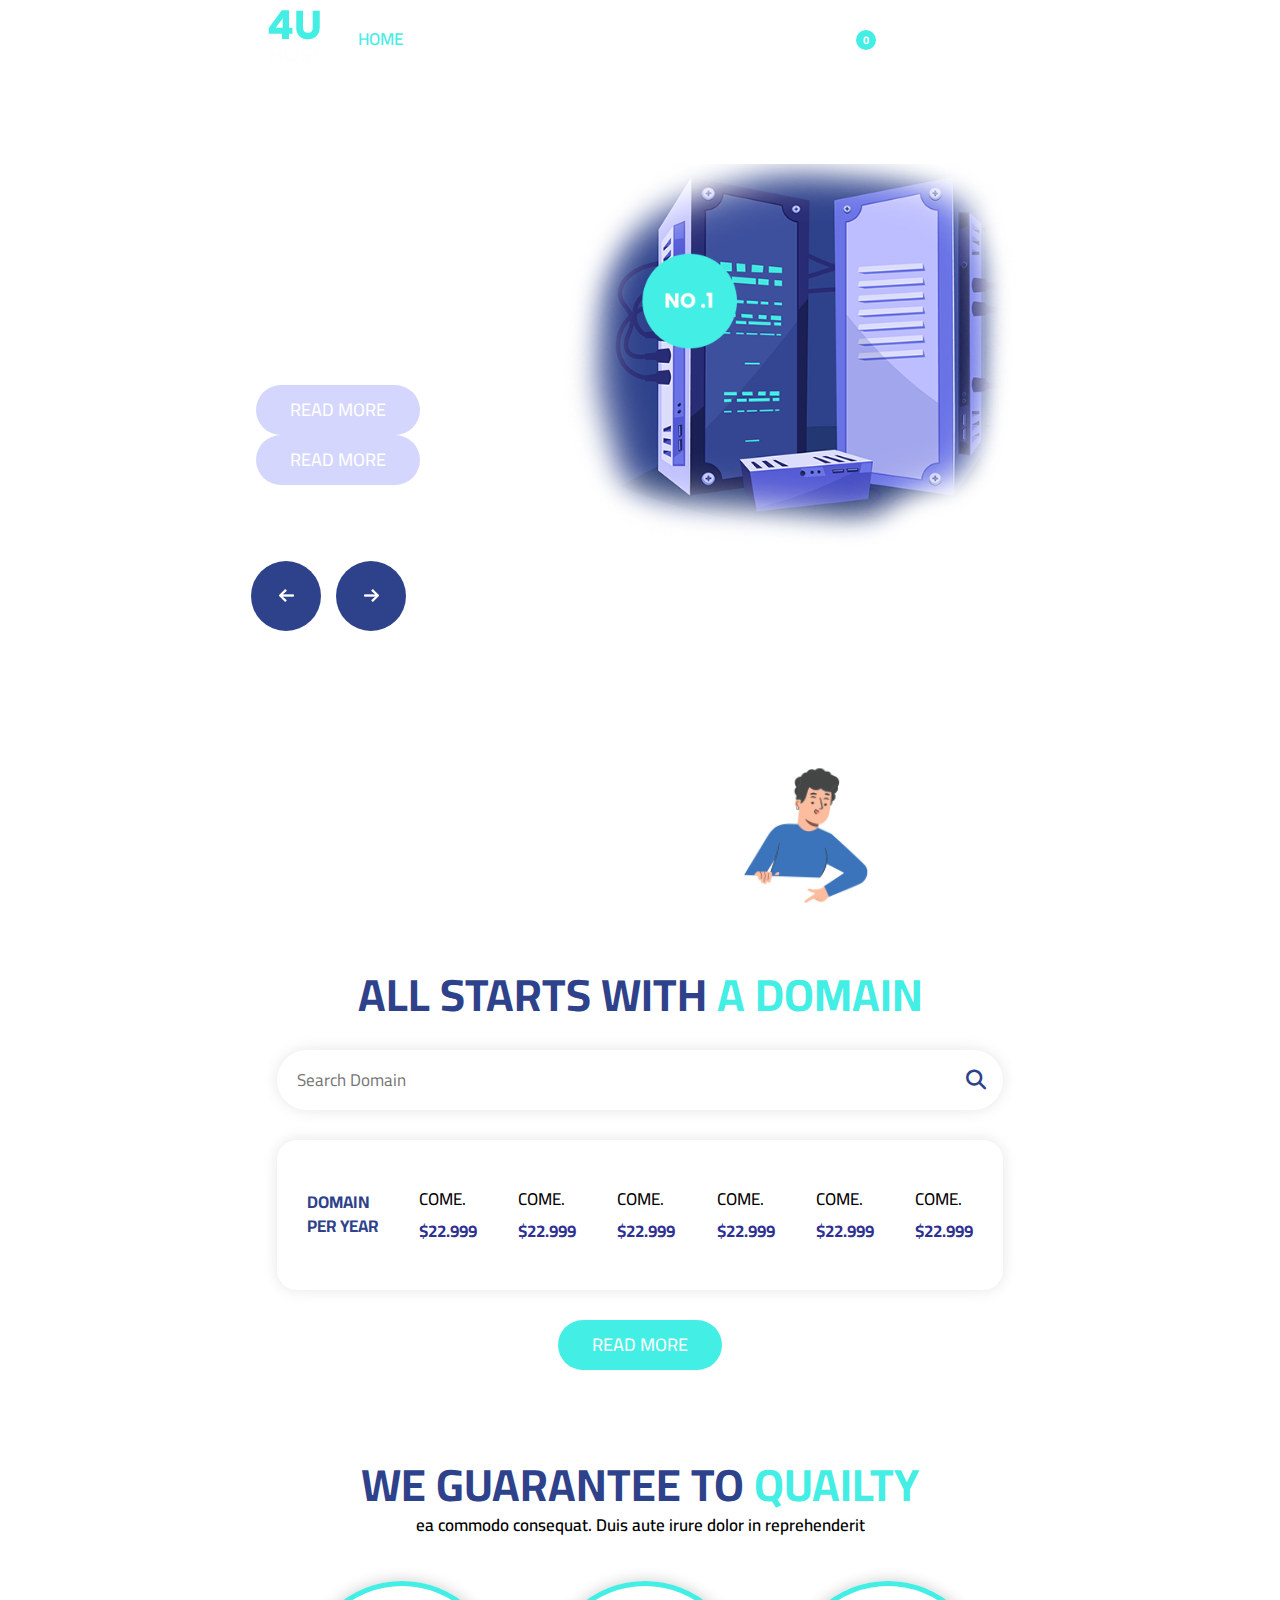
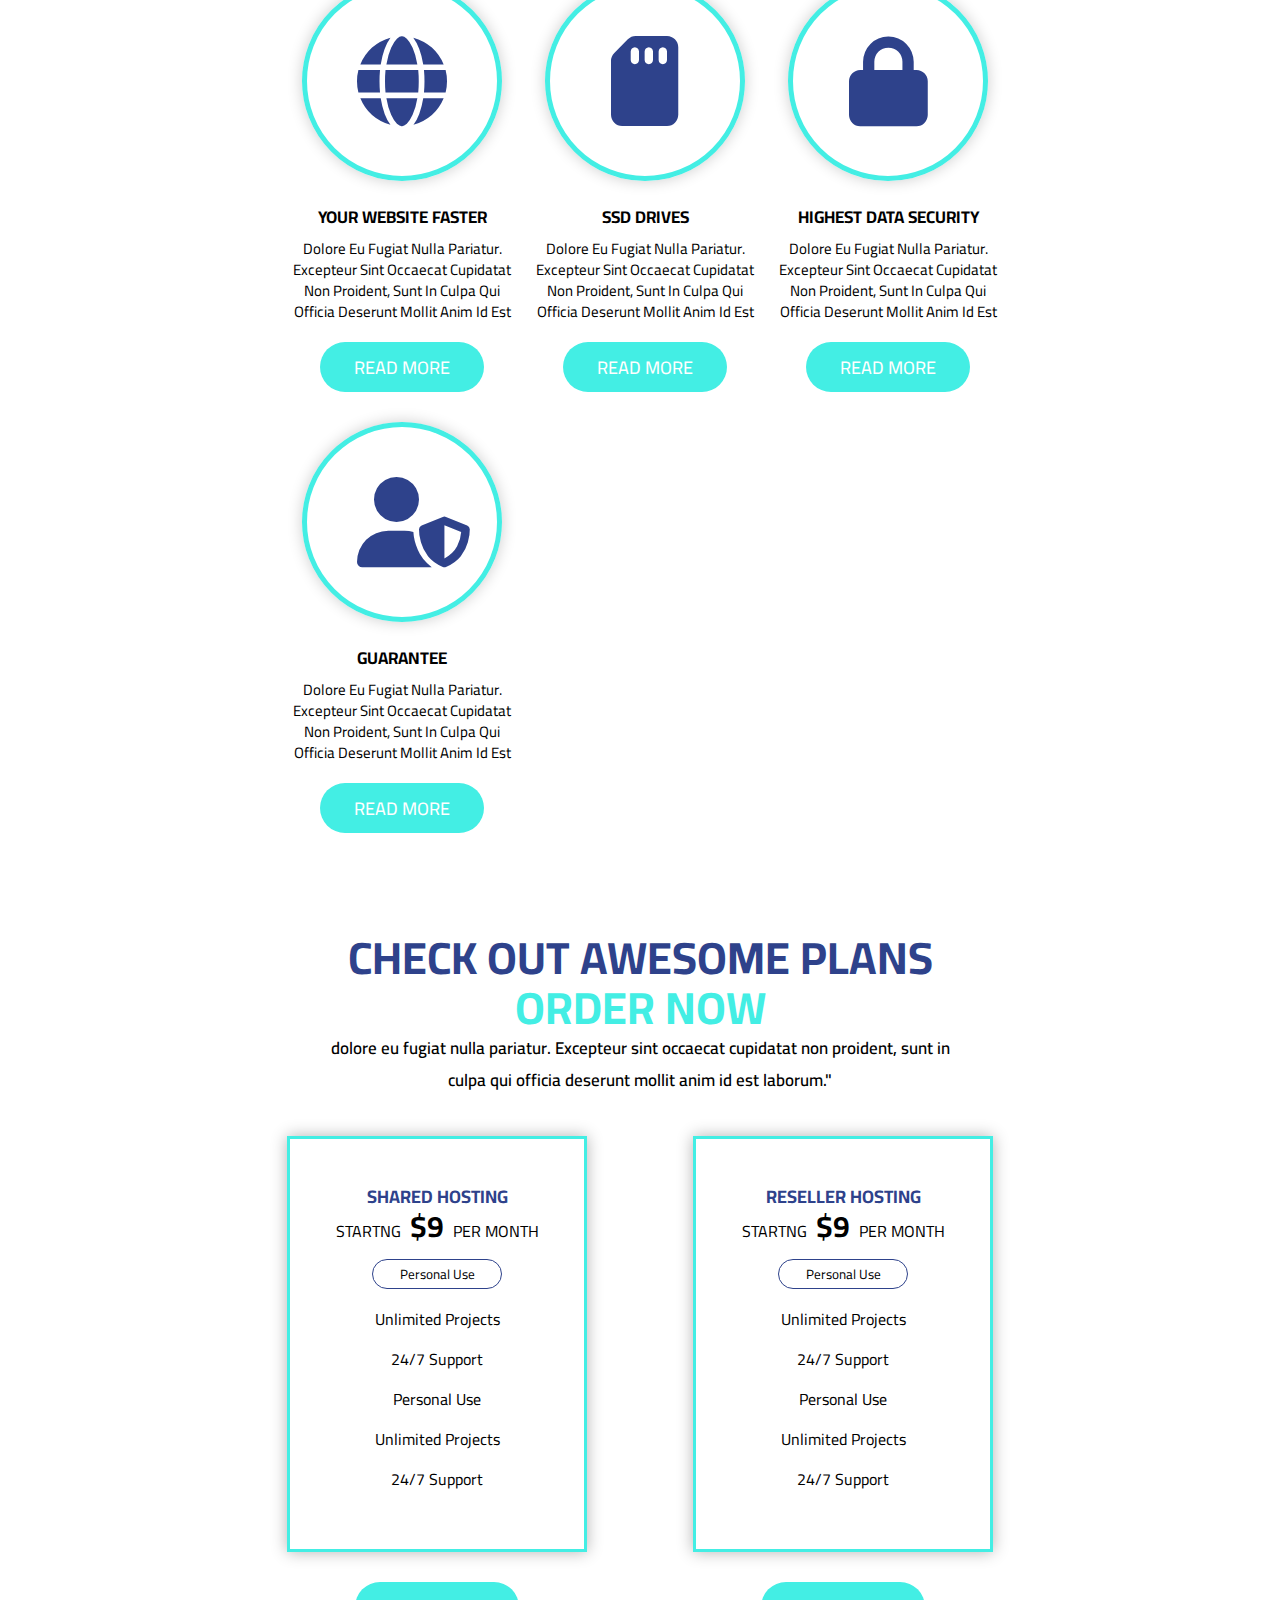
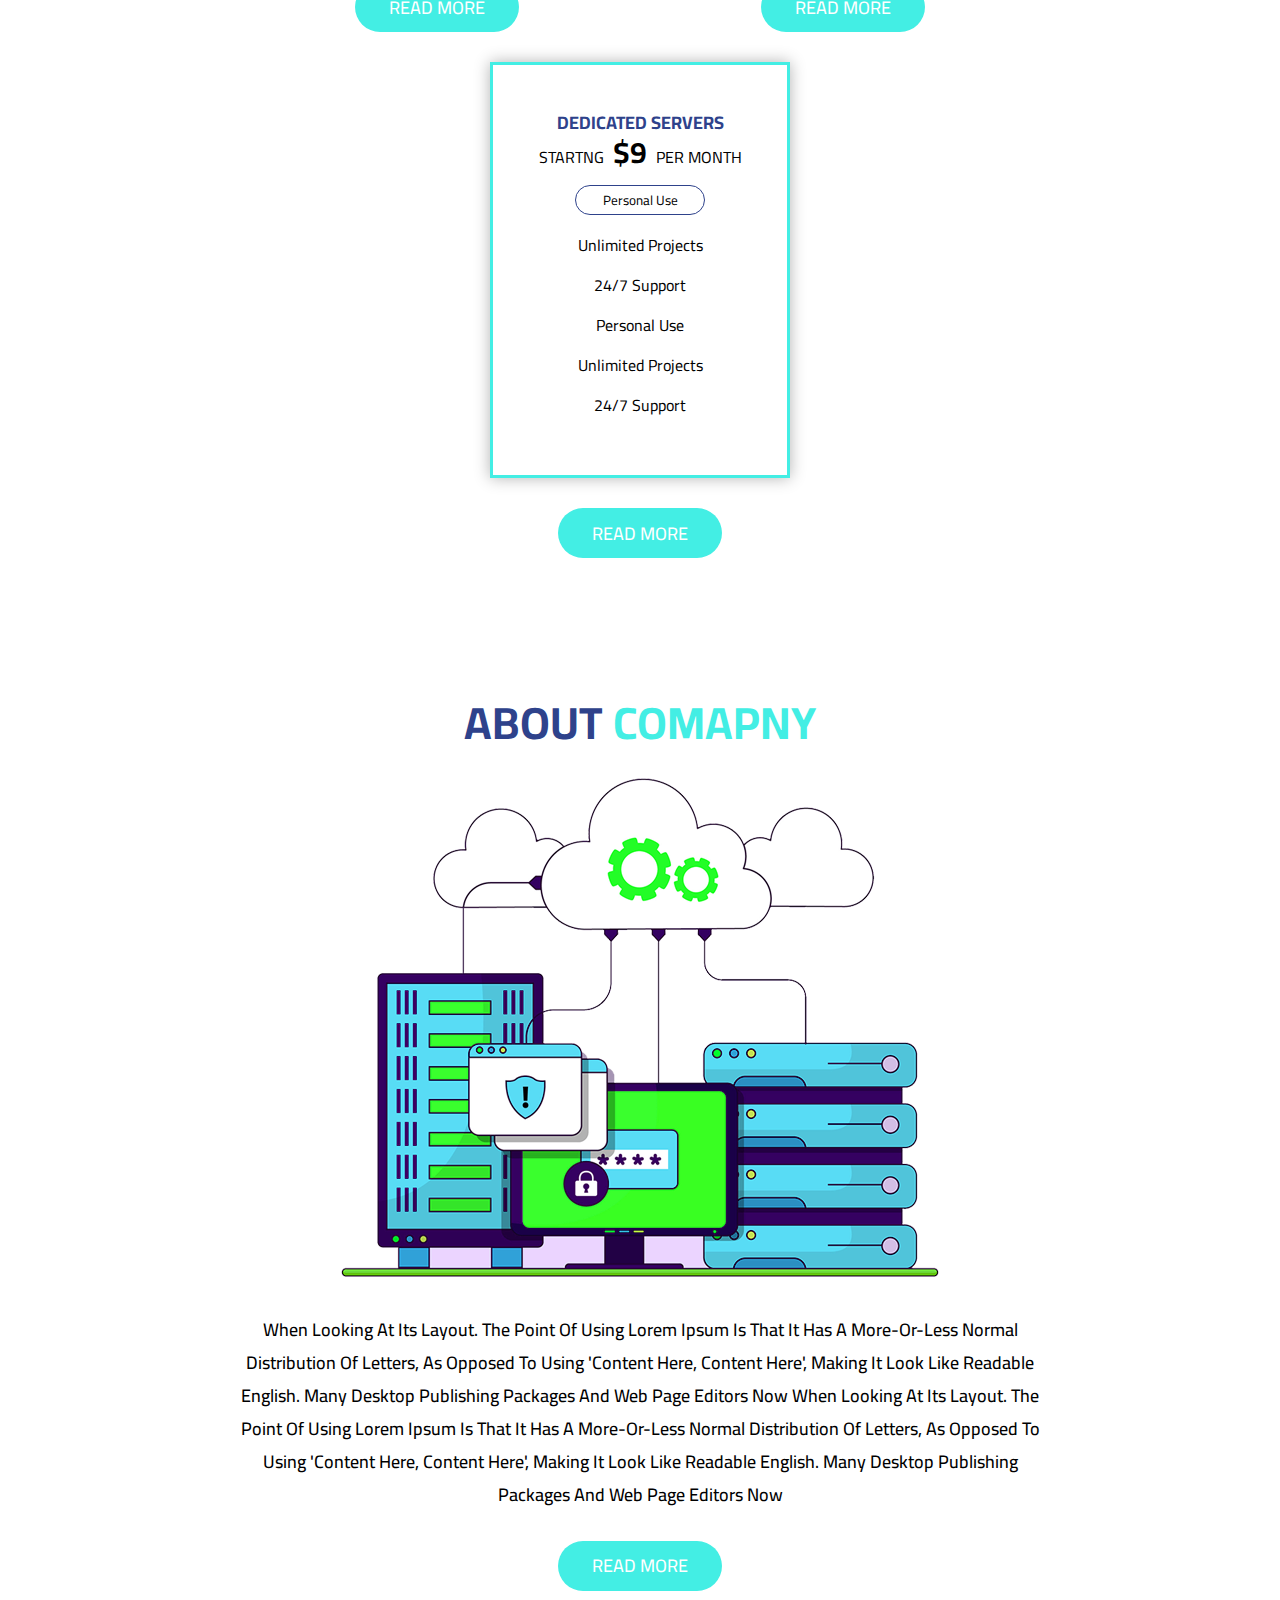
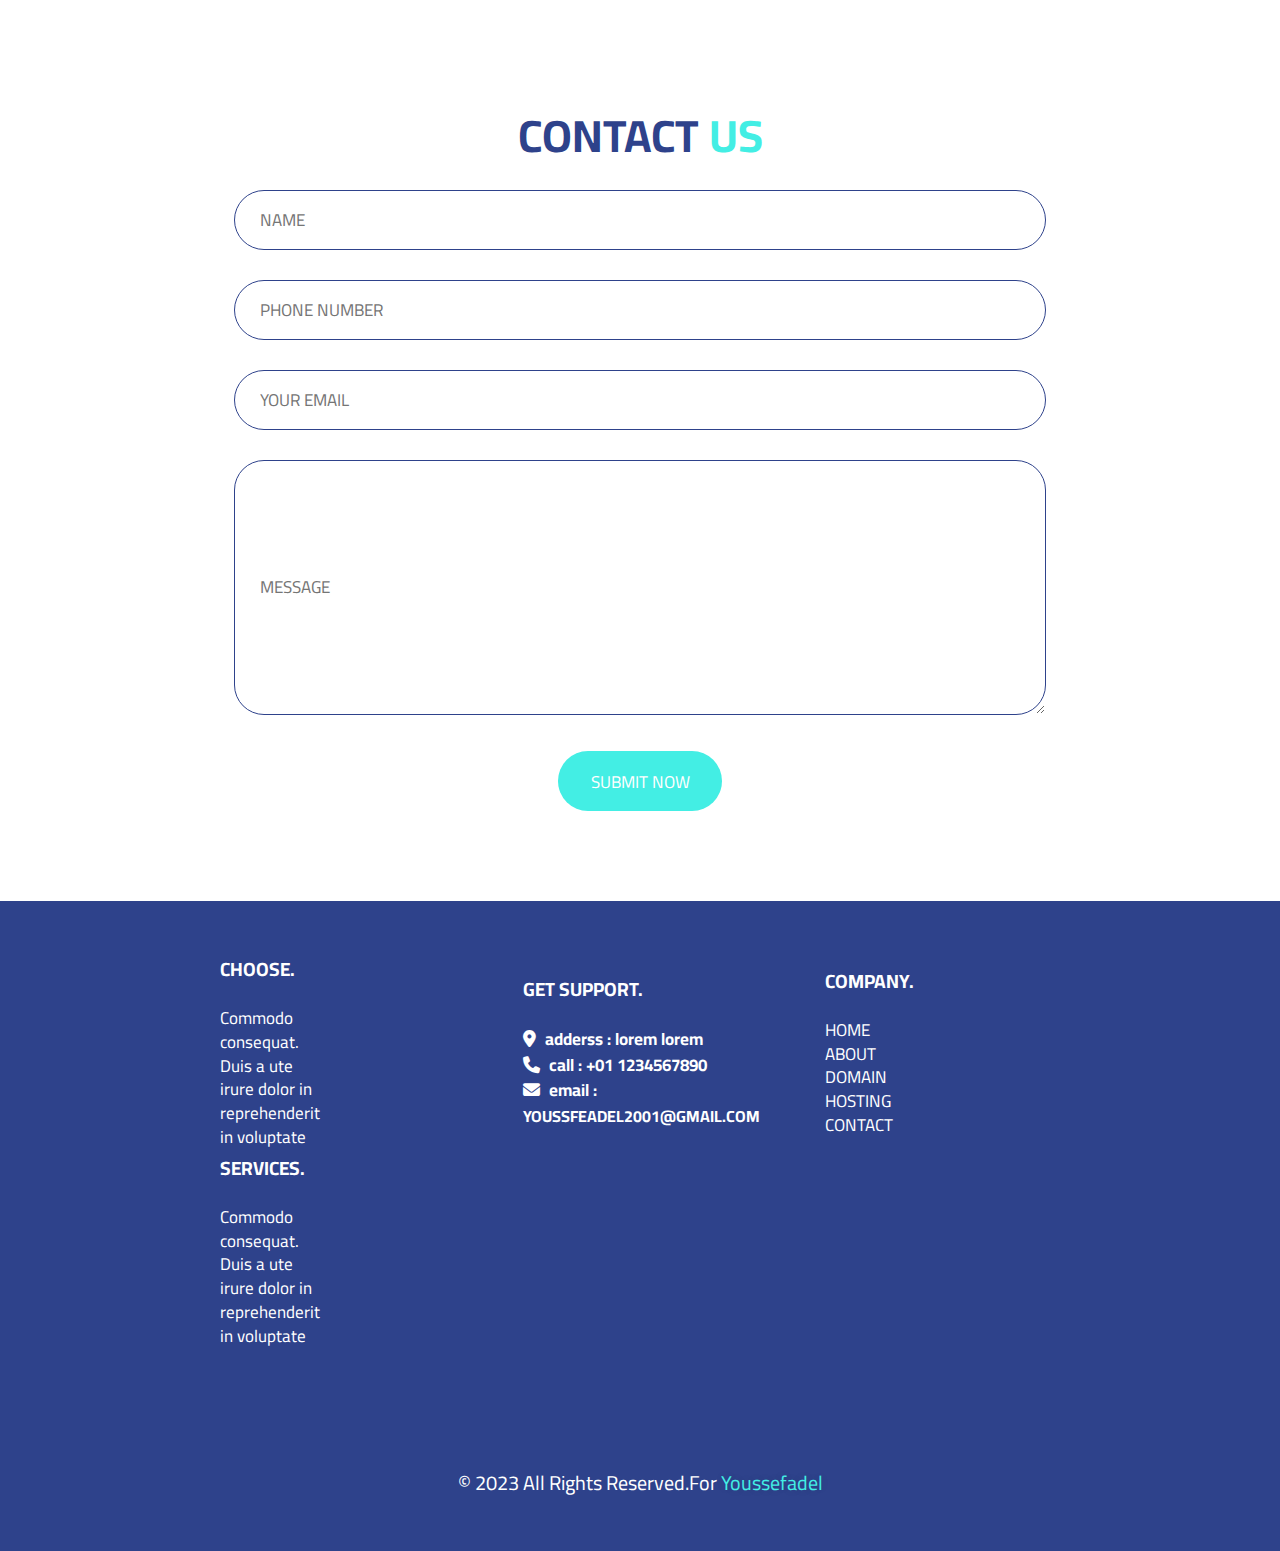
==== index.html @ a274bd3d "First Commit For This Website" ====
<!DOCTYPE html>
<html lang="en">
<head>
    <meta charset="UTF-8">
    <meta http-equiv="X-UA-Compatible" content="IE=edge">
    <!-- this is meta name for developer page -->
    <meta name="auther" content="Youssef Adel">
    <!-- this is meta for mobile setting -->
    <meta name="viewport" content="width=device-width, initial-scale=1.0">
    <!-- this meta for descraption name for Page -->
    <meta name="descraption" content="This Page For Ours "/>
    <!-- this name for Page -->
    <title>4uHost</title>
    <!-- this meta is extarnal file CSS -->
    <link rel="stylesheet" href="css/main.css">
    <!-- Extarnal File With Responsive Web -->
    <link rel="stylesheet" href="css/Responsive.css">
    <!-- font awosome laberary -->
    <link rel="stylesheet" href="css/all.css">
    <link rel="stylesheet" href="css/all.min.css">
    <!-- fonts google name font = Cario -->
    <link rel="preconnect" href="https://fonts.googleapis.com">
    <link rel="preconnect" href="https://fonts.gstatic.com" crossorigin>
    <link href="https://fonts.googleapis.com/css2?family=Cairo:wght@300;400;500;600;700;800&family=Lato:ital,wght@0,300;0,400;0,700;1,100;1,300;1,400&family=Yeon+Sung&display=swap" rel="stylesheet">
</head>
<body dir="ltr">
    <div class="contanierPage">
        <div class="baunnerWithHeaderAndHome">
            <!-- start header -->
            <header class="header">
                <div class="contanier">
                    <div class="logo">
                        <figure class="figure">
                            <img src="image/logo.png" alt="logo" class="logo">
                        </figure>
                    </div>
                    <nav class="navgation">
                        <ul>
                            <li><a href="#home">home</a></li>
                            <li><a href="#about">about</a></li>
                            <li><a href="#hosting">hosting</a></li>
                            <li><a href="#domain">domain</a></li>
                            <li><a href="#contact-us">contact us</a></li>
                        </ul>
                    </nav>
                    <div class="sgininAndIcon">
                        <div class="shopping">
                            <i class="fa-solid fa-bag-shopping "></i>
                        </div>
                        <a href="#">sgin in</a>
                        <i class="fa-solid fa-bars bar"></i>
                    </div>
                </div>
            </header>
            <!-- ends header -->
            <!-- section home start -->
            <section class="home" id="home">
                <div class="contanier">
                    <div class="title">
                        <div class="heading">
                            <h1>powerful hosting your dream website</h1>
                        </div>
                        <div class="btns">
                            <button class="read-more">Read More</button>
                            <button class="read-more">Read More</button>
                        </div>
                    </div>
                    <div class="image">
                        <figure class="figure">
                            <img src="image/dream_img.png" alt="img">
                        </figure>
                    </div>
                </div>
            </section>
            <!-- section home ends -->
        </div>
        <!-- main start -->
        <main class="main">
            <!-- section doman start -->
            <section class="domain" id="domain">
                <div class="contanier">
                    <div class="heading">
                        <h2 class="spatial-heading">
                            all starts with <span>a domain</span>
                        </h2>
                    </div>
                    <div class="inp-search">
                        <form>
                            <input type="search" name="search" placeholder="search domain">
                            <i class="fa-solid fa-magnifying-glass data-text "></i>
                        </form>
                    </div>
                    <div class="choose-domain">
                        <div class="heading">
                            <h3>domain <br> per year</h3>
                        </div>
                        <div class="one-domain" >come. <br> <span>$22.999</span></div>
                        <div class="two-domain" >come. <br> <span>$22.999</span></div>
                        <div class="there-domain">come. <br> <span>$22.999</span></div>
                        <div class="foure-domain" >come. <br> <span>$22.999</span></div>
                        <div class="five-domain" >come. <br> <span>$22.999</span></div>
                        <div class="six-domain" >come. <br> <span>$22.999</span></div>
                    </div>
                    <div class="btns">
                        <div class="btn">
                            <button class="read-more">Read More</button>
                        </div>
                    </div>
                </div>
            </section>
            <!-- section doman ends -->
            <!-- section quality start -->
            <section class="quality" id="quality">
                <div class="contanier">
                    <div class="heading">
                        <h2 class="spatial-heading">we guarantee to <span>quailty</span></h2>
                        <div class="para">
                            <p >ea commodo consequat. Duis aute irure dolor in reprehenderit</p>
                        </div>
                    </div>
                    <div class="cards">
                        <div class="card">
                            <div class="icon">
                                <i class="fa-solid fa-globe"></i>
                            </div>
                            <div class="heading">
                                <h4>your website faster</h4>
                            </div>
                            <div class="paragraph">
                                <p>dolore eu fugiat nulla pariatur. Excepteur sint occaecat cupidatat non proident, sunt in culpa qui officia deserunt
                                    mollit anim id est</p>
                            </div>
                                <div class="btn">
                                    <button class="read-more">Read More</button>
                                </div>
                        </div>
                        <div class="card">
                            <div class="icon">
                                <i class="fa-solid fa-sd-card"></i>
                            </div>
                            <div class="heading">
                                <h4>ssd drives</h4>
                            </div>
                            <div class="paragraph">
                                <p>dolore eu fugiat nulla pariatur. Excepteur sint occaecat cupidatat non proident, sunt in culpa qui officia deserunt
                                mollit anim id est</p>
                            </div>
                                <div class="btn">
                                    <button class="read-more">Read More</button>
                                </div>
                        </div>
                        <div class="card">
                            <div class="icon">
                                <i class="fa-solid fa-lock"></i>
                            </div>
                            <div class="heading">
                                <h4>highest data security</h4>
                            </div>
                            <div class="paragraph">
                                <p>dolore eu fugiat nulla pariatur. Excepteur sint occaecat cupidatat non proident, sunt in culpa qui officia deserunt
                                    mollit anim id est</p>
                            </div>
                                <div class="btn">
                                    <button class="read-more">Read More</button>
                                </div>
                        </div>
                        <div class="card">
                            <div class="icon">
                                <i class="fa-solid fa-user-shield"></i>
                            </div>
                            <div class="heading">
                                <h4>guarantee</h4>
                            </div>
                            <div class="paragraph">
                                <p>dolore eu fugiat nulla pariatur. Excepteur sint occaecat cupidatat non proident, sunt in culpa qui officia deserunt
                                    mollit anim id est</p>
                            </div>
                                <div class="btn">
                                    <button class="read-more">Read More</button>
                                </div>
                        </div>
                    </div>
                </div>
            </section>
            <!-- section quality ends -->
            <!-- hosting section start -->
            <section class="hosting" id="hosting">
                <div class="contanier">
                    <div class="heading">
                        <h2 class="spatial-heading">check out awesome plans <span>order now</span></h2>
                        <div class="para">
                            <p>dolore eu fugiat nulla pariatur. Excepteur sint occaecat cupidatat non proident, sunt in culpa qui officia deserunt
                            mollit anim id est laborum."</p>
                        </div>
                    </div>
                    <div class="boxes">
                        <div class="box">
                            <div class="title">
                                <div class="heading"><h3>shared hosting</h3> <br>
                                <h4>startng <span>$9</span> per month</h4></div>
                            <div class="btn-in-box">
                                <button class="personal-use">personal use</button>
                            </div>
                            <div class="para">
                                <p>
                                    Unlimited projects <br>
                                    24/7 support <br>
                                    Personal use <br>
                                    Unlimited projects <br>
                                    24/7 support
                                </p>
                            </div>
                            </div>
                            <div class="btn">
                                <button class="read-more">Read More</button>
                            </div>
                        </div>
                        <div class="box">
                            <div class="title">
                                <div class="heading">
                                    <h3>reseller hosting</h3> <br>
                                    <h4>startng <span>$9</span> per month</h4>
                                </div>
                            <div class="btn-in-box">
                                <button class="personal-use">personal use</button>
                            </div>
                            <div class="para">
                                <p>
                                    Unlimited projects <br>
                                    24/7 support <br>
                                    Personal use <br>
                                    Unlimited projects <br>
                                    24/7 support
                                </p>
                            </div>
                        </div>
                            <div class="btn">
                                <button class="read-more">Read More</button>
                            </div>
                        </div>
                        <div class="box">
                            <div class="title">
                                <div class="heading">
                                    <h3>dedicated servers</h3> <br>
                                    <h4>startng <span>$9</span> per month</h4>
                                </div>
                            <div class="btn-in-box">
                                <button class="personal-use">personal use</button>
                            </div>
                            <div class="para">
                                <p>
                                    Unlimited projects <br>
                                    24/7 support <br>
                                    Personal use <br>
                                    Unlimited projects <br>
                                    24/7 support
                                </p>
                            </div>
                        </div>
                            <div class="btn">
                                <button class="read-more">Read More</button>
                            </div>
                        </div>
                    </div>
                    </div>
            </section>
            <!-- hosting section ends -->
            <!-- section about start -->
            <section class="about" id="about">
                <div class="contanier">
                    <div class="heading">
                        <h2 class="spatial-heading">about <span>comapny</span></h2>
                    </div>
                    <figure class="figure">
                        <div class="img">
                            <img src="image/about.png" alt="about-img"">
                        </div>
                    </figure>
                    <div class="para">
                        <p>
                            when looking at its layout. The point of using Lorem Ipsum is that it has a more-or-less normal distribution of letters,
                            as opposed to using 'Content here, content here', making it look like readable English. Many desktop publishing packages
                            and web page editors now when looking at its layout. The point of using Lorem Ipsum is that it has a more-or-less normal
                            distribution of letters, as opposed to using 'Content here, content here', making it look like readable English. Many
                            desktop publishing packages and web page editors now
                        </p>
                    </div>
                    <div class="btn">
                        <button class="read-more">read more</button>
                    </div>
                </div>
            </section>
            <!-- section about ends -->
            <!-- section contact us start -->
            <section class="contact-us" id="contact-us">
                <div class="contanier">
                    <div class="heading">
                        <h2 class="spatial-heading" data-aos="fade-down">contact <span>us</span></h2>
                    </div>
                    <form>
                        <div class="user">
                            <input type="text" name="user" placeholder="name">
                        </div>
                        <div class="phone-number">
                            <input type="number" name="number" placeholder="phone number">
                        </div>
                        <div class="email">
                            <input type="email" name="email" placeholder="your email">
                        </div>
                        <div class="message">
                            <textarea name="message" placeholder="message"></textarea>
                        </div>
                        <div class="sub">
                            <input type="submit" value="submit now" class="read-more">
                        </div>
                    </form>
                </div>
            </section>
            <!-- section contact us ends -->
        </main>
        <!-- main ends -->
        <!-- footer start -->
        <footer class="footer">
            <div class="contanier">
                <div class="boxes">
                    <div class="box">
                        <div class="headingAndP">
                            <h4>choose.</h4>
                            <p>Commodo consequat. Duis a ute irure dolor in reprehenderit in voluptate</p>
                        </div>
                    </div>
                    <div class="box">
                        <div class="headingAndP">
                            <h4>get support.</h4>
                            <div class="icon">
                                <h5><i class="fa-solid fa-location-dot"></i> adderss : lorem lorem</h5>
                                <h5><i class="fa-solid fa-phone"></i> call : +01 1234567890</h5>
                                <h5><i class="fa-solid fa-envelope"></i> email : <a href="mailto:youssfeadel2001@gmail.com">youssfeadel2001@gmail.com</a></h5>
                            </div>
                        </div>
                    </div>
                    <div class="box">
                        <div class="headingAndP">
                            <h4>company.</h4>
                            <ul>
                                <li><a href="#home">home</a></li>
                                <li><a href="#about">about</a></li>
                                <li><a href="#domain">domain</a></li>
                                <li><a href="#hosting">hosting</a></li>
                                <li><a href="#contact-us">contact</a></li>
                            </ul>
                        </div>
                    </div>
                    <div class="box">
                        <div class="headingAndP">
                            <h4>services.</h4>
                            <p>Commodo consequat. Duis a ute irure dolor in reprehenderit in voluptate</p>
                        </div>
                    </div>
                </div>
                <div class="copyright">
                    <p>© 2023 All Rights Reserved.For <span><a href="https://www.facebook.com/profile.php?id=100010387999872">youssefadel</a></span></p>
                </div>
            </div>
        </footer>
        <!-- footer ends -->
    </div>
</body>
</html>
---- css/main.css ----
* {
    padding: 0;
    margin: 0;
    box-sizing: border-box;
    font-family: Arial, Helvetica, sans-serif;
    font-family: 'Cairo', sans-serif;
}

:root {
    --king-crl:#2e3192;
    --king-two-crl:#43eee4;
    --para-crl:#4c4b4b;
    --bg-crl-footer:#2e428b;
    --button-bg-crl:#d5d6fd;
    --button-crl:#fff;
    --margin-auto:0 auto;
}

::-webkit-scrollbar {
    width: 18px;
}

::-webkit-scrollbar-track {
    background-color: var(--button-bg-crl);
}

::-webkit-scrollbar-thumb {
    background-color: var(--bg-crl-footer);
    border-radius: 10px;
}

html {
    scroll-behavior: smooth;
    font-size: 10px;
}

body {
    width: 100%;
    height: 100%;
    overflow-X: hidden;
}

.baunnerWithHeaderAndHome {
    background-image: url(./image/banner2.png);
    height: 100vh;
    background-repeat: no-repeat;
    background-position: center;
    background-size: cover;
}
/* start header */
.header {
    width: 100%;
    height: 100px;
    background-color: transparent;
    padding: 10px 20px;
}
.header .contanier {
    display: flex;
    align-items: center;
    justify-content: space-between;
    width: 60%;
    margin: var(--margin-auto);
}
.header .contanier .navgation ul {
    display: flex;
    justify-content: space-evenly;
    width: 500px;
    height: 100%;
    list-style: none;
}
.header .contanier .navgation ul li {
    text-transform: uppercase;
    font-size: 1.7rem;
    font-weight: 600;
}
.header .contanier .navgation ul li:nth-child(1) a{
    color: var(--king-two-crl);
}
.header .contanier .navgation ul li:nth-child(1) a:hover {
    color: var(--button-crl);
}
.header .contanier .navgation ul li a {
    color: var(--button-crl);
    text-decoration: none;
    transition: 0.3s;
    position: relative;
    z-index: 2;
}
.header .contanier .navgation ul li a::before {
    content: '';
    position: absolute;
    left: -10px;
    top: 0;
    width: 0%;
    height: 90%;
    background-color: var(--king-two-crl);
    transition: 1s;
}
.header .contanier .navgation ul li a:hover::before {
    content: '';
    width: calc(100% + 10px);
    padding: 2px 5px;
    z-index: -1;
    height: 90%;
}
.header .contanier .sgininAndIcon {
    display: flex;
    justify-content: space-evenly;
    width: 180px;
    align-items: center;
    height: inherit;
}
.header .contanier .sgininAndIcon a {
    color: var(--button-crl);
    text-decoration: none;
    transition: 0.3s;
    font-size: 1.7rem;
    text-transform: uppercase;
}
.header .contanier .sgininAndIcon i {
    font-size: 2.5rem;
    color: var(--button-crl);
}
.header .contanier .sgininAndIcon .bar {
    display: none;
}
.header .contanier .sgininAndIcon .shopping i {
    cursor: pointer;
}
.header .contanier .sgininAndIcon .shopping {
    position: relative;
}
.header .contanier .sgininAndIcon .shopping::before {
    content:'0';
    position: absolute;
    top: 5px;
    left: -10px;
    text-align: center;
    font-weight: bold;
    font-size: 11px;
    width: 20px;
    height: 20px;
    cursor: pointer;
    border-radius: 50%;
    background-color: var(--king-two-crl);
    color: var(--button-crl);
}
/* ends header */

section {
    width:100%;
    height: auto;
}

/* start section home */
.home {
    width: 100%;
    height: 88%;
    padding-top:5%;
    background: transparent;
    position: relative;
}
.home::before {
    content: '';
    position: absolute;
    right: 32%;
    transform: rotate(2deg);
    bottom: -26px;
    width: 125px;
    height: 150px;
    background-image: url(../image/person-blue-shirt.png);
    background-repeat: no-repeat;
}
.home .contanier {
    width: 60%;
    margin: var(--margin-auto);
    display: flex;
    align-items: center;
    justify-content: space-between;
    height:auto;
    position: relative;
}
.home .contanier::before {
    content: '';
    position: absolute;
    bottom: -80px;
    left: -5px;
    width: 70px;
    height: 70px;
    border-radius: 50%;
    background-image: url(../image/prev.png);
    background-position: center;
    background-repeat: no-repeat;
    background-color: var(--bg-crl-footer);
    transition: 1s;
}
.home .contanier:hover::after,
.home .contanier:hover::before {
    background-color: var(--king-two-crl);
    cursor: pointer;
}
.home .contanier::after {
    content: '';
    position: absolute;
    bottom: -80px;
    left: 80px;
    width: 70px;
    height: 70px;
    transition: 1s;
    border-radius: 50%;
    background-image: url(../image/next.png);
    background-position: center;
    background-repeat: no-repeat;
    background-color: var(--bg-crl-footer);
}
.home .contanier .title .heading {
    margin-top: -150px;
}
.home .contanier .title .heading h1 {
    font-size: 5.5rem;
    font-weight: bold;
    max-width: 360px;
    line-height: 1;
    color: var(--button-crl);
    margin-bottom: 30px;
    text-transform: uppercase;
}
.home .contanier .image .figure img {
    max-width:100%;
    height: auto;
    padding: 0 5px;
    animation: up-and-down 2s linear infinite alternate;
}
@keyframes up-and-down {
    100%{
        transform: translateY(-20px);
    }
}
.home .contanier .btns {
    display: flex;
    justify-content: flex-start;
    align-items: center;
    flex-wrap: wrap;
    max-width: 350px;
    margin: 0 auto;
}
.home .contanier .btns .read-more {
    background-color: var(--button-bg-crl);
}
.home .contanier .btns .read-more:hover {
    background-color: var(--king-two-crl);
}
.read-more {
    font-size: 18px;
    font-weight: bold;
    background-color: var(--bg-crl-footer);
    color: #fff;
    width: 100%;
    max-width: 164px;
    text-align: center;
    display: inline-block;
    transition: 1s;
    font-weight: 500;
    border-radius: 50px;
    height: 50px;
    text-transform: uppercase;
    border: none;
    outline: none;
    cursor: pointer;
}
.read-more:hover {
    background-color: var(--king-two-crl);
    transform: translateY(-10px);
}

/* ends section home */

/* section domain start */
.domain {
    width: 100%;
    height: fit-content;
    padding: 70px 50px;
    text-align: center;
}
.domain .contanier {
    width: 70%;
    margin: var(--margin-auto);
    display: flex;
    flex-direction: column;
    flex-wrap: wrap;
    padding: 0 50px;
}
.domain .contanier .inp-search{
    position: relative;
    margin-bottom: 30px;
}
.domain .contanier .inp-search [type=search] {
    width: 100%;
    height: 60px;
    border-radius: 40px;
    box-shadow: 0 0 15px rgb(0 0 0 / .1);
    outline: none;
    border: none;
    padding: 10px 20px;
    font-size: 1.7rem;
    text-transform: capitalize;
}
.domain .contanier .inp-search i {
    position: absolute;
    right: 15px;
    top: 20px;
    width: 25px;
    height: 25px;
    font-size: 2rem;
    color: var(--bg-crl-footer);
    cursor: pointer;
}
.domain .contanier .choose-domain {
    display: flex;
    align-items: center;
    justify-content: space-between;
    width: 100%;
    height: 150px;
    box-shadow: 0 0 15px rgb(0 0 0 / .1);
    border-radius: 20px;
    text-align: left;
    padding: 0 30px;
}
.domain .contanier .choose-domain > .heading h3 {
    font-size: 1.7rem;
    line-height: 1.4;
    font-weight: bold;
    text-transform: uppercase;
    color: var(--bg-crl-footer);
}
.domain .contanier .choose-domain div > span {
    color: var(--king-crl);
    font-size: 1.7rem;
    font-weight: bold;
}
.domain .contanier .choose-domain div {
    text-transform: uppercase;
    font-size: 1.7rem;
    font-weight: 500;

}
.spatial-heading {
    width: 600px;
    margin: var(--margin-auto);
    height: auto;
    text-transform: uppercase;
    font-size: 4.5rem;
    font-weight: bold;
    color: var(--bg-crl-footer);
    text-align: center;
    margin-bottom: 30px;
    line-height: 1.1;
}
.spatial-heading > span {
    color: var(--king-two-crl);
}
.domain .btns .btn .read-more {
    background-color: var(--king-two-crl);
    margin-top: 30px;
}
.domain .btns .btn .read-more:hover {
    background-color: var(--king-crl);
}
/* section domain ends */

/* Quailty section start */
.quality {
    width: 100%;
    height: 100%;
    padding: 20px 20px;
    text-align:center;
}
.quality .contanier {
    width: 90%;
    margin: var(--margin-auto);
    padding: 0 200px;
}
.quality .contanier .para p {
    width: 455px;
    height: fit-content;
    font-size: 1.7rem;
    margin: 0 auto;
    font-weight: 600;
    margin-top: -30px;
    margin-bottom: 40px;
}
.quality .contanier .cards {
    display: flex;
    justify-content: space-between;
    align-items: center;
    text-align: center;
    flex-wrap: wrap;
    transition: 1s;
}
.quality .contanier .cards .card {
    width: 220px;
    transition: 1s;
    margin-bottom: 30px;
    margin-left: 10px;
}
.quality .contanier .cards .card .icon i {
    font-size: 9rem;
    color: var(--bg-crl-footer);
    width: 200px;
    height: 200px;
    padding: 50px 50px;
    border-radius: 50%;
    text-align: center;
    border: 5px solid var(--king-two-crl);
    margin-bottom: 20px;
    transition: all 1s;
    box-shadow: 0 0 15px rgb(0 0 0 / .2);
    animation: skew-reverse 2s linear infinite alternate;
}
@keyframes skew-reverse {
    0%, 100% {
        transform: skewX(5deg);
    }
    50% {
        transform: skewX(-5deg);
    }
}
.quality .contanier .cards .card:hover i {
    background-color: var(--bg-crl-footer);
    color: var(--button-crl);
    animation: none;
    transform: scale(1.1);
}
.quality .contanier .cards .card > .heading h4 {
    margin-bottom: 5px;
    display: inline-block;
    font-size: 1.7rem;
    font-weight: bold;
    text-transform: uppercase;
}
.quality .contanier .cards .card > .paragraph p {
    display: inline-block;
    font-size:1.5rem;
    font-weight: 400;
    margin-bottom: 30px;
    line-height: 1.4;
    text-transform: capitalize;
}
.quality .contanier .cards .card .btn .read-more {
    background-color: var(--king-two-crl);
    margin-top: -10px;
}
.quality .contanier .cards .card .btn .read-more:hover {
    background-color: var(--king-crl);
}
/* Quailty section ends */

/* hosting section start */
.hosting {
    width: 100%;
    height: 100%;
    text-align: center;
    padding: 50px 30px;
}
.hosting .contanier {
    width: 90%;
    margin: var(--margin-auto);
}
.hosting .contanier .heading .para {
    width: 620px;
    margin: var(--margin-auto);
}
.hosting .contanier .heading .para p {
    width: 100%;
    height: fit-content;
    font-size: 1.7rem;
    margin: 0 auto;
    font-weight: 600;
    margin-top: -30px;
    margin-bottom: 40px;
}
.hosting .contanier .boxes {
    display: flex;
    align-items: center;
    width: 100%;
    height: auto;
    padding: 0 110px;
    justify-content: space-evenly;
    flex-wrap: wrap;
}
.hosting .contanier .boxes .title {
    width: 300px;
    padding: 50px 30px;
    border: 3px solid var(--king-two-crl);
    margin-bottom: 30px;
    transition: 1s;
    box-shadow: 0 0 15px rgb(0 0 0 / .3);
}
.hosting .contanier .boxes .title:hover {
    border: 3px solid var(--bg-crl-footer);
    box-shadow: 0 0 15px rgb(0 0 0 / .3) inset;
}
.hosting .contanier .boxes .title:hover .heading > h3 {
    color: var(--king-two-crl);
}
.hosting .contanier .boxes .title .heading {
    line-height: 15px;
}
.hosting .contanier .boxes .title .heading > h3 {
    text-transform: uppercase;
    font-size: 1.8rem;
    font-weight: bold;
    color: var(--bg-crl-footer);
    transition: 1s;
}
.hosting .contanier .boxes .title .heading > h4 {
    text-transform: uppercase;
    font-size: 1.6rem;
    font-weight: 400;
}
.hosting .contanier .boxes .box .btn .read-more {
    background-color: var(--king-two-crl);
}
.hosting .contanier .boxes .box .btn .read-more:hover {
    background-color: var(--bg-crl-footer);
}
.hosting .contanier .boxes .title .heading > h4 > span {
    font-size: 3rem;
    font-weight: bold;
    margin-left: 5px;
    margin-right: 5px;
}
.hosting .contanier .boxes .box {
    margin-left: 20px;
    margin-right: 20px;
    margin-bottom: 30px;
}
.hosting .contanier .boxes .box .title .para p {
    line-height: 40px;
    text-transform: capitalize;
    font-size: 1.6rem;
    font-weight: 400;
}
.personal-use {
    outline: none;
    background-color: var(--button-crl);
    border: 1px solid var(--bg-crl-footer);
    width: 130px;
    height: 30px;
    text-transform: capitalize;
    margin-top: 20px;
    margin-bottom: 10px;
    border-radius: 20px;
    cursor: pointer;
    transition: 1s;
}
.personal-use:hover {
    background-color: var(--bg-crl-footer);
    color: var(--button-crl);
}
/* hosting section ends */

/* section about start */
.about {
    width: 100%;
    height: 100%;
    padding: 60px 60px;
    text-align: center;
}
.about .contanier {
    width: 70%;
    margin: var(--margin-auto);
}
.about .contanier .img img {
    max-width: 100%;
    height:auto;
    margin-bottom: 30px;
}
.about .contanier .para p {
    width: 100%;
    font-size: 1.8rem;
    font-weight: 500;
    text-transform: capitalize;
    margin-bottom: 30px;
}
.about .contanier .btn .read-more {
    background-color: var(--king-two-crl);
}
.about .contanier .btn .read-more:hover {
    background-color: var(--bg-crl-footer);
}
/* section about ends */

/* section contact-us start */
.contact-us {
    width: 100%;
    height: 100%;
    padding: 60px 60px;
    text-align: center;
}
.contact-us .contanier {
    width: 70%;
    margin: var(--margin-auto);
}
.contact-us .contanier form input {
    width: 100%;
    padding: 15px 25px;
    height: 60px;
    text-transform: uppercase;
    font-size: 1.7rem;
    font-weight: 400;
    outline: none;
    border: 1px solid var(--bg-crl-footer);
    border-radius: 30px;
    margin-bottom: 30px;
}
.contact-us .contanier .message textarea {
    width: 100%;
    padding: 110px 25px;
    height: 255px;
    text-transform: uppercase;
    font-size: 1.7rem;
    font-weight: 400;
    outline: none;
    border: 1px solid var(--bg-crl-footer);
    border-radius: 30px;
    margin-bottom: 30px;
}
.contact-us .contanier form .sub input {
    background-color: var(--king-two-crl);
    border: none;
}
.contact-us .contanier form .sub input:hover {
    background-color: var(--bg-crl-footer);
}
/* section contact-us ends */

/* footer start */
.footer {
    width: 100%;
    height: fit-content;
    background-color: var(--bg-crl-footer);
    color: var(--button-crl);
    text-align: center;
    padding: 50px 40px;
}
.footer .contanier {
    width: 70%;
    margin: var(--margin-auto);
}
.footer .contanier .boxes {
    display: flex;
    justify-content: space-between;
    align-items: center;
    flex-wrap: wrap;
    margin-bottom: 115px;
}
.footer .contanier .boxes .box {
    width: 235px;
    text-align: left;
}
.footer .contanier .boxes .box .headingAndP a {
    text-decoration: none;
    color: var(--button-crl);
    font-size: 1.7rem;
    line-height: 1.4;
    text-transform: uppercase;
    transition: 1s;
}
.footer .contanier .boxes .box .headingAndP a:hover {
    color: var(--king-two-crl);
}
.footer .contanier .boxes .box .headingAndP ul {
    list-style: none;
}
.footer .contanier .boxes .box .headingAndP h4 {
    text-transform: uppercase;
    font-weight: bold;
    font-size: 1.9rem;
    margin-bottom: 20px;
}
.footer .contanier .boxes .box .headingAndP p {
    width: 95px;
    font-size: 1.7rem;
    line-height: 1.4;
}
.footer .contanier .boxes .box .headingAndP .icon a {
    font-size: 1.6rem;
}
.footer .contanier .boxes .box .headingAndP .icon {
    line-height: 1.5;
}
.footer .contanier .boxes .box .headingAndP .icon i {
    margin-right: 5px;
}
.footer .contanier .boxes .box .headingAndP .icon h5  {
    font-size: 1.7rem;
    line-height: 1.5;
}
.footer .contanier .copyright p {
    font-size: 2rem;
}
.footer .contanier .copyright a {
    text-decoration: none;
    text-transform: capitalize;
    color: var(--king-two-crl);
    text-shadow: 0 0 10px rgb(0 0 0 / .1);
    transition: 0.5s;
    width: fit-content;
    height: fit-content;
}
.footer .contanier .copyright a:hover {
    color: var(--button-bg-crl);
    letter-spacing: 3px;
}
/* footer ends */
---- css/Responsive.css ----
/*================= Mobile Screen Responsive =================*/

@media screen and (max-width: 767px) {
    body {
        width: 767px;
        margin: 0 auto;
        overflow-x: hidden;
    }
    .contanier {
        width: 767px;
    }
    .contanierPage {
        width: 767px;
    }
    .baunnerWithHeaderAndHome {
        width: 785px;
        height: 130vh;
        background-color: var(--bg-crl-footer);
        background-image: none;
    }
    .header .contanier {
        width: 100%;
        justify-content: space-around;
        padding: 15px 20px;
    }
    .header .contanier .navgation ul li a {
        display: none;
    }
    .header .contanier .sgininAndIcon .bar {
        display: inline-block;
    }
    .header .contanier .sgininAndIcon a  {
        margin-left: 20px;
        margin-right: 20px;
        width: 80px;
    }
    .home .contanier {
        flex-direction: column;
        text-align: center;
        margin-top: 250px;
        width: 80%;
    }
    .home .contanier .btns {
        max-width: 330px;
    }
    .home {
        padding-top: 10%;
        height: 83%;
    }
    .home::before {
        display: none;
    }
    .home .contanier .image .figure img {
        animation-play-state: paused;
        margin-top: 30px;
    }
    .home .contanier::before,
    .home .contanier::after {
        display: none;
    }
    .quality .contanier .cards { 
        justify-content: center;
    }
    .home .contanier .title .heading h1 {
        font-size: 4rem;
    }
    .domain .contanier {
        padding: 0 0;
        width: 80%;
    }
    .domain {
        width: 730px;
        margin: 0 auto;
    }
    .domain .contanier .choose-domain {
        flex-direction: column;
        justify-content: space-between;
        text-align: center;
        height: 660px;
        width: 500px;
        margin: 0 auto;
        padding: 20px 0;
        font-size: 3rem;
    }
    .domain .contanier .choose-domain div>span {
        font-size: 20px;
    }
    .domain .contanier .choose-domain div {
        margin-bottom: 15px;
        font-size: 20px;
    }
    .quality {
        width: 730px;
        margin: 0 auto;
    }
    .quality .contanier {
        width: 90%;
        padding: 0 0;
    }
    .spatial-heading  {
        width: 400px;
        font-size: 5rem;
        line-height: 1.1;
    }
    .quality .contanier .para p {
        width: 620px;
        font-size: 3rem;
        font-weight: 400;
    }
    .main {
        width: 730px;
        margin: 0 auto;
    }
    .quality .contanier .cards .card {
        width: 100%;
        margin-left: 0;
        margin-bottom: 40px;
    }
    .quality .contanier .cards .card .icon i  {
        animation-play-state: paused;
    }
    
    .quality .contanier .cards .card>.heading h4 {
        font-size:3rem;
        margin-bottom: 15px;
    }
    .quality .contanier .cards .card>.paragraph p {
        font-size:2.7rem;
        font-weight: 400;
        line-height: 1.1;
        margin-bottom: 10px;
    }
    .quality .contanier .cards .card .btn .read-more {
        margin-top: 20px;
        font-size: 20px;
    }
    .hosting .contanier .boxes .box {
        margin-bottom: 30px;
    }
    .hosting .contanier .boxes {
        padding: 0 0;
    }
    .hosting .contanier .boxes .box .btn .read-more {
        font-size: 20px;
    }
    .hosting .contanier .heading .para p {
        width: 620px;
        font-size: 3rem;
        font-weight: 400;
    }
    .hosting .contanier .boxes .title {
        width: 615px;
    }
    .hosting .contanier .boxes .title .heading {
        line-height: 1.4;
    }
    .hosting .contanier .boxes .title .heading>h3 {
        font-size: 3rem;
    }
    .hosting .contanier .boxes .title .heading>h4 {
        font-size: 3rem;
    }
    .hosting .contanier .boxes .title .heading>h4>span {
        font-size: 4rem;
    }
    .hosting .contanier .boxes .box .title .para p {
        font-size: 3rem;
    }
    .personal-use {
        font-size: 3rem;
        width: 240px;
        height: 60px;
        padding-bottom: 10px;
        border: 2px solid #2e3192;
    }
    .domain .contanier .choose-domain>.heading h3 {
        font-size: 25px;
    }
    .about {
        padding: 40px 20px;
    }
    .about .contanier {
        width: 100%;
    }
    .contact-us {
        padding: 70px 0;
    }
    .contact-us .contanier {
        width: 100%;
    }
    .baunnerWithHeaderAndHome,
    .domain,
    .hosting,
    .quality,
    .about {
        margin-bottom: 70px;
    }
    .footer {
        width: calc(100% + 20px);
        padding-top: 80px;
    }
    .footer .contanier {
        width: 80%;
    }
    .footer .contanier .boxes { 
        margin-bottom: 50px;
    }
    .footer .contanier .boxes .box {
        margin-bottom: 30px;
    }
    .footer .contanier .boxes .box .headingAndP h4 {
        margin-bottom: 0;
        font-size: 2rem;
    }
}

/*================= Meduim Screen Responsive =================*/

@media screen and (min-width: 767px) and (max-width: 991px) {
    .contanier {
        margin: auto;
        width: 985px;
    }
    body {
        width: 100%;
    }
    .contanierPage {
        width: 985px;
        margin: auto;
    }
    .baunnerWithHeaderAndHome {
        width: 985px;
        background-color: var(--bg-crl-footer);
        background-image: none;
        margin: auto;
        height: 80vh;
    }
    .header .contanier {
        width: 85%;
    }
    .baunnerWithHeaderAndHome ,
    .domain ,
    .hosting ,
    .quality ,
    .about {
        margin-bottom: 70px;
    }
    .home .contanier {
        width: 85%;
        padding-top: 100px;
    }
    .home .contanier .btns .read-more {
        margin-bottom: 20px;
    }
    .home::before {
        display: none;
    }
    .home .contanier .image .figure img {
        animation: none;
    }
    .home .contanier .title .heading h1 {
        width: fit-content;
        font-size: 4rem;
    }
    .domain .contanier {
        padding: 0 0;
        width: 70%;
    }
    .quality .contanier {
        width: 65%;
        padding: 0;
    }
    .hosting .contanier .boxes {
        padding: 0 0;
    }
    .hosting .contanier .boxes .box {
        margin-bottom: 30px;
    }
    .contact-us .contanier {
        width: 90%;
        margin: auto;
    }
}

/*================= Large Screen Responsive ================= */

@media screen and (min-width: 992px) and (max-width: 1200px) {
    .contanier {
        width: 1195px;
    }
    body {
        width: 100%;
    }
    .contanierPage {
        width: 1195px;
    }
    .header .contanier {
        width: 80%;
    }
    .home .contanier {
        width: 80%;
        margin-top: 60px;
    }
    .home::before {
        display: none;
    }
    .home .contanier::before,
    .home .contanier::after {
        top: calc(100% + 20px);
    }
    .baunnerWithHeaderAndHome {
        background-image: none;
        background-color: var(--bg-crl-footer);
        height: 85vh;
        width: 1195px;
    }
    .home .contanier .title .heading h1 {
        font-size: 4.5rem;
    }
    .domain .contanier {
        padding: 0 0; 
        width: 80%;
    }
    .quality .contanier {
        width: 75%;
        padding: 0 0;
    }
    .hosting .contanier .boxes .box {
        margin-bottom: 30px;
        width: 300px;
    }
    .hosting .contanier .boxes {
        padding: 0 50px;
    }
    .contact-us .contanier {
        width: 80%;
    }
    .baunnerWithHeaderAndHome,
    .domain,
    .hosting,
    .quality,
    .about {
        margin-bottom: 50px;
    }
    .footer {
        padding: 50px 0;
    }
    .footer .contanier {
        width: 57%;
    }
    .footer .contanier .boxes {
        margin-bottom: 30px;
    }
    .footer .contanier .boxes .box .headingAndP h4 {
        margin-bottom: 0;
    }
}
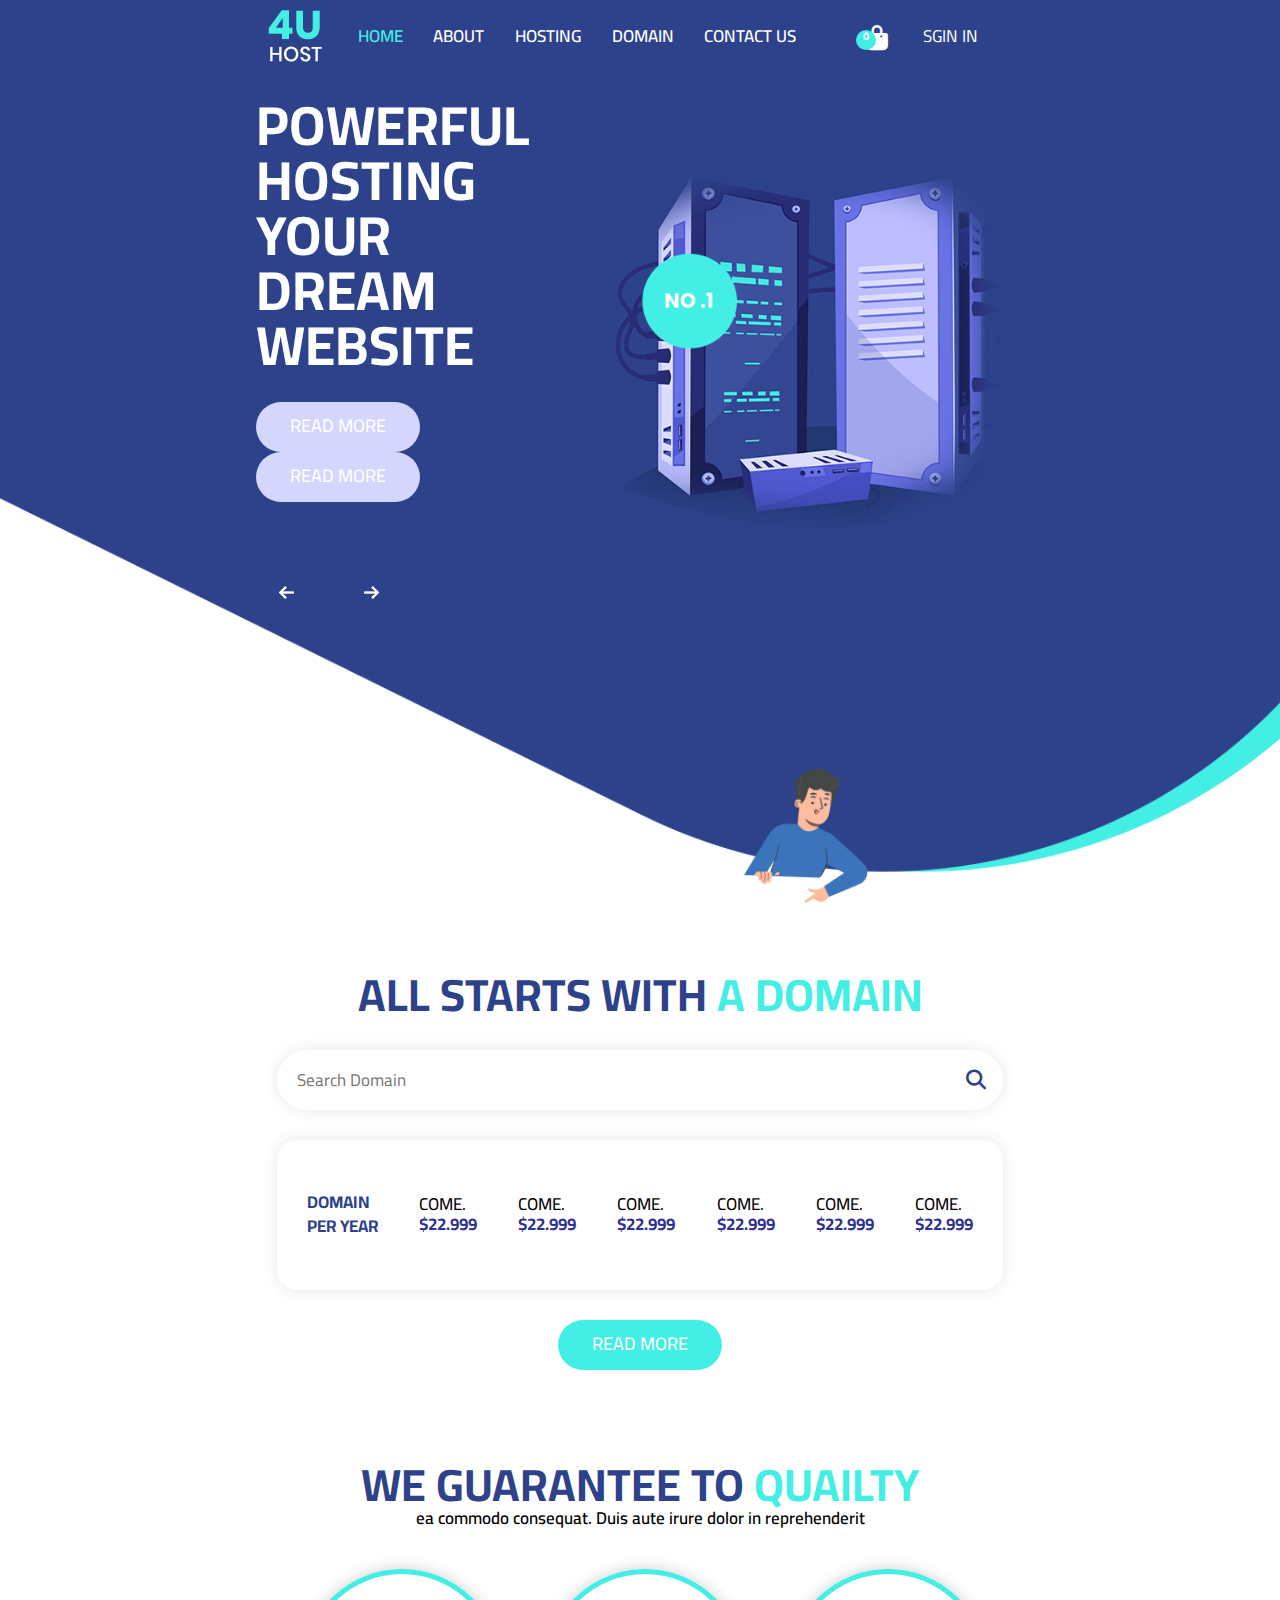
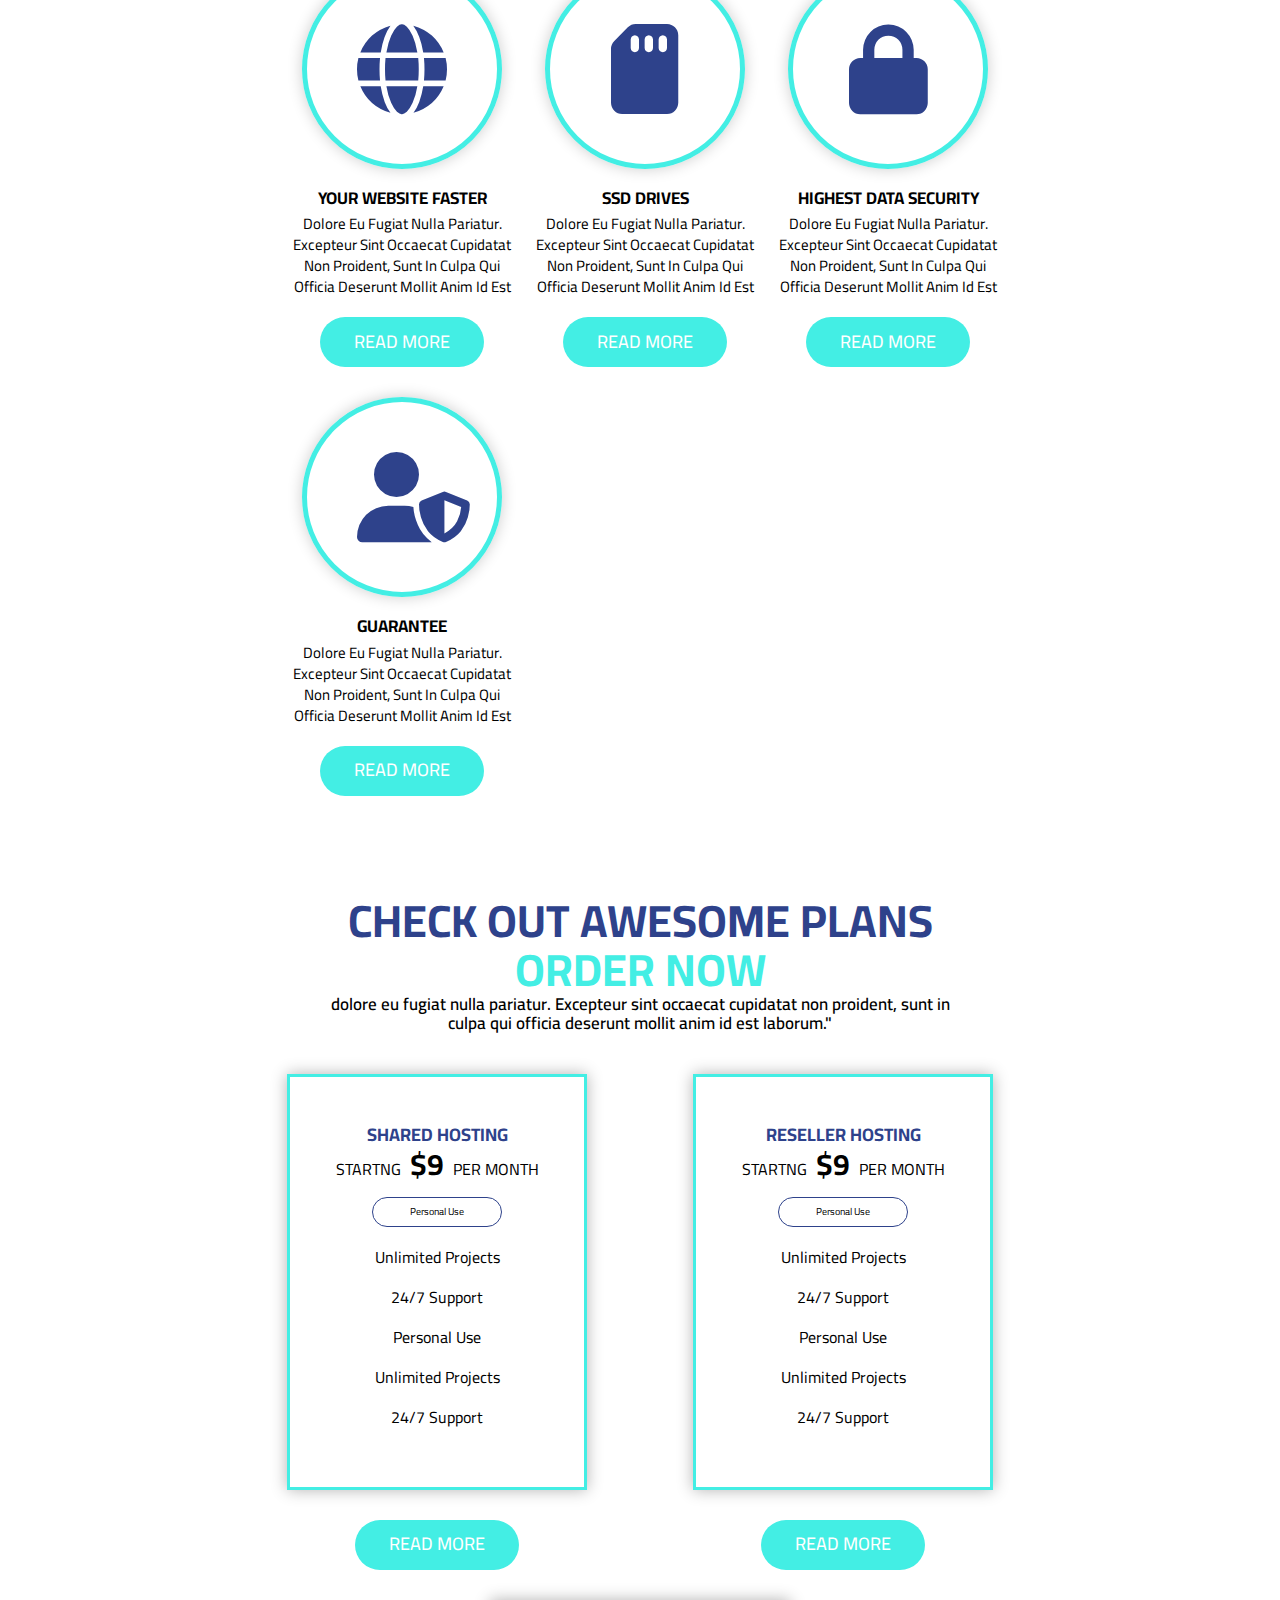
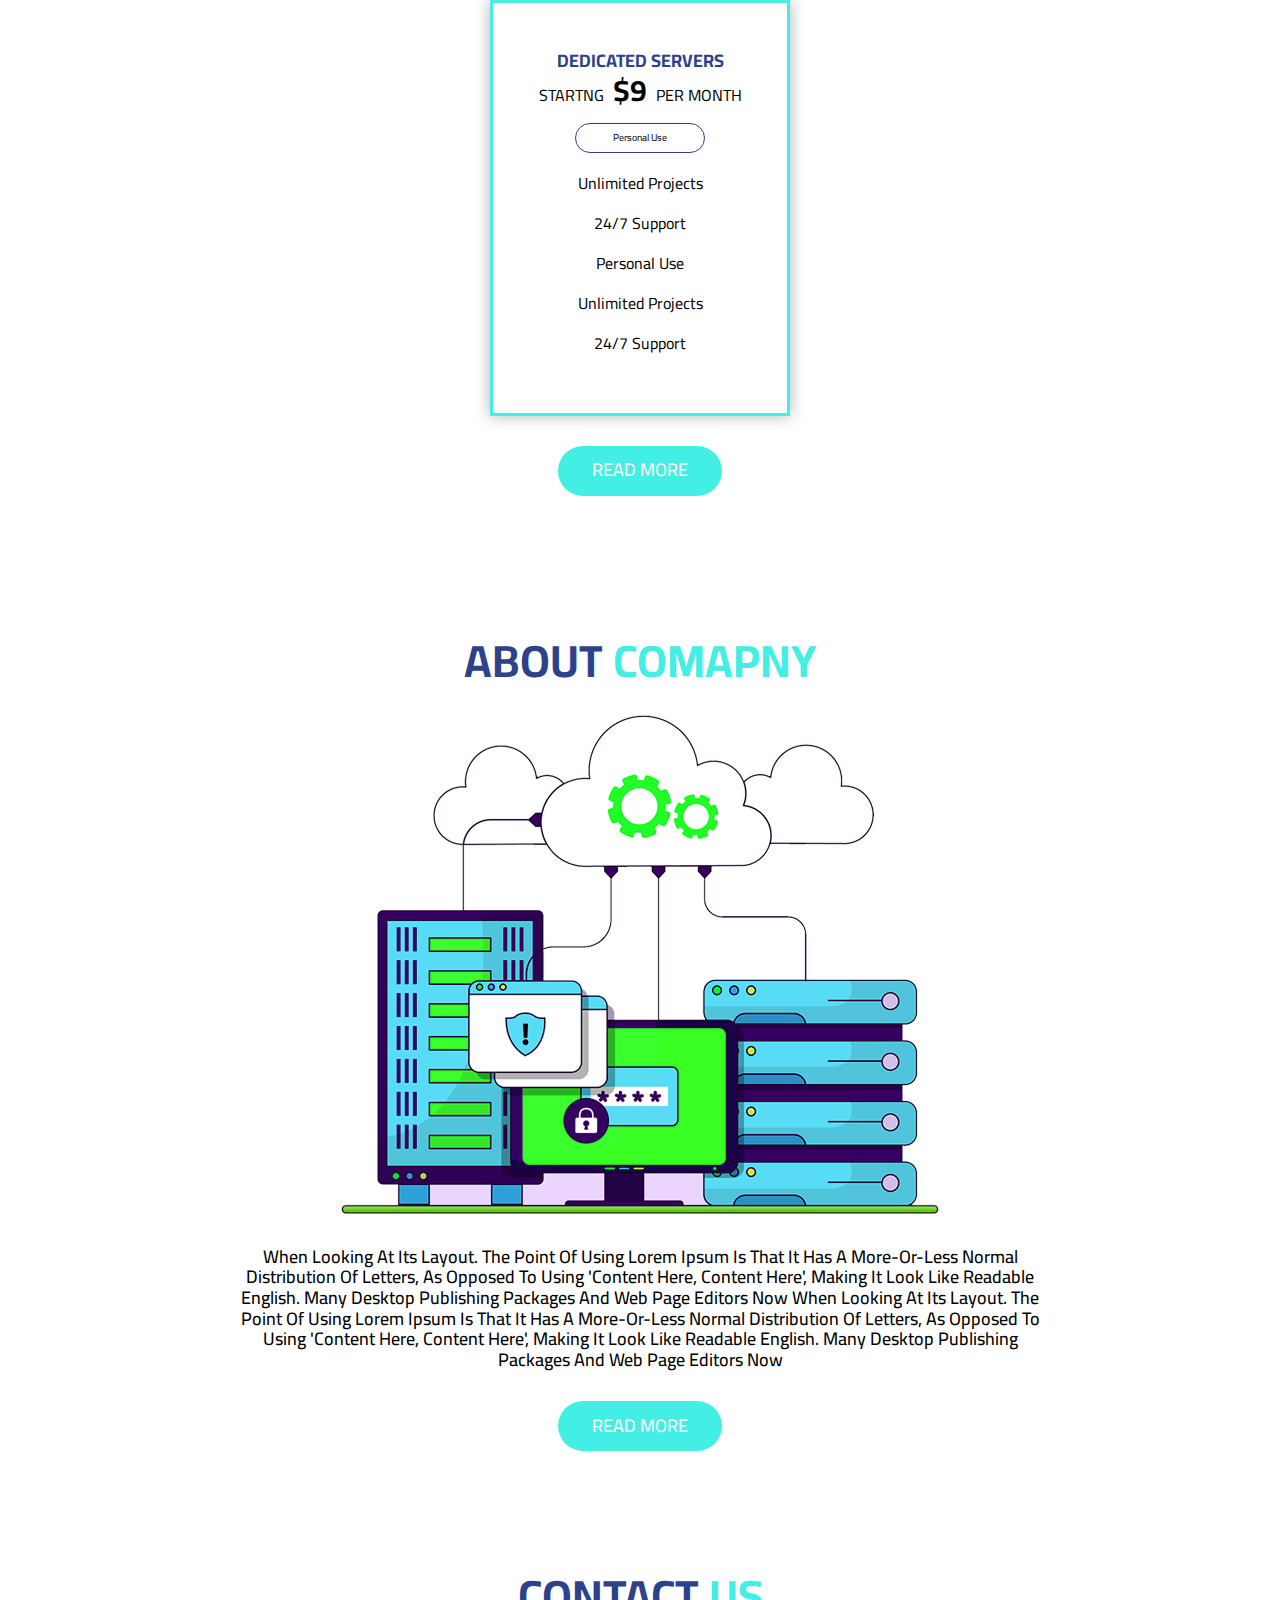
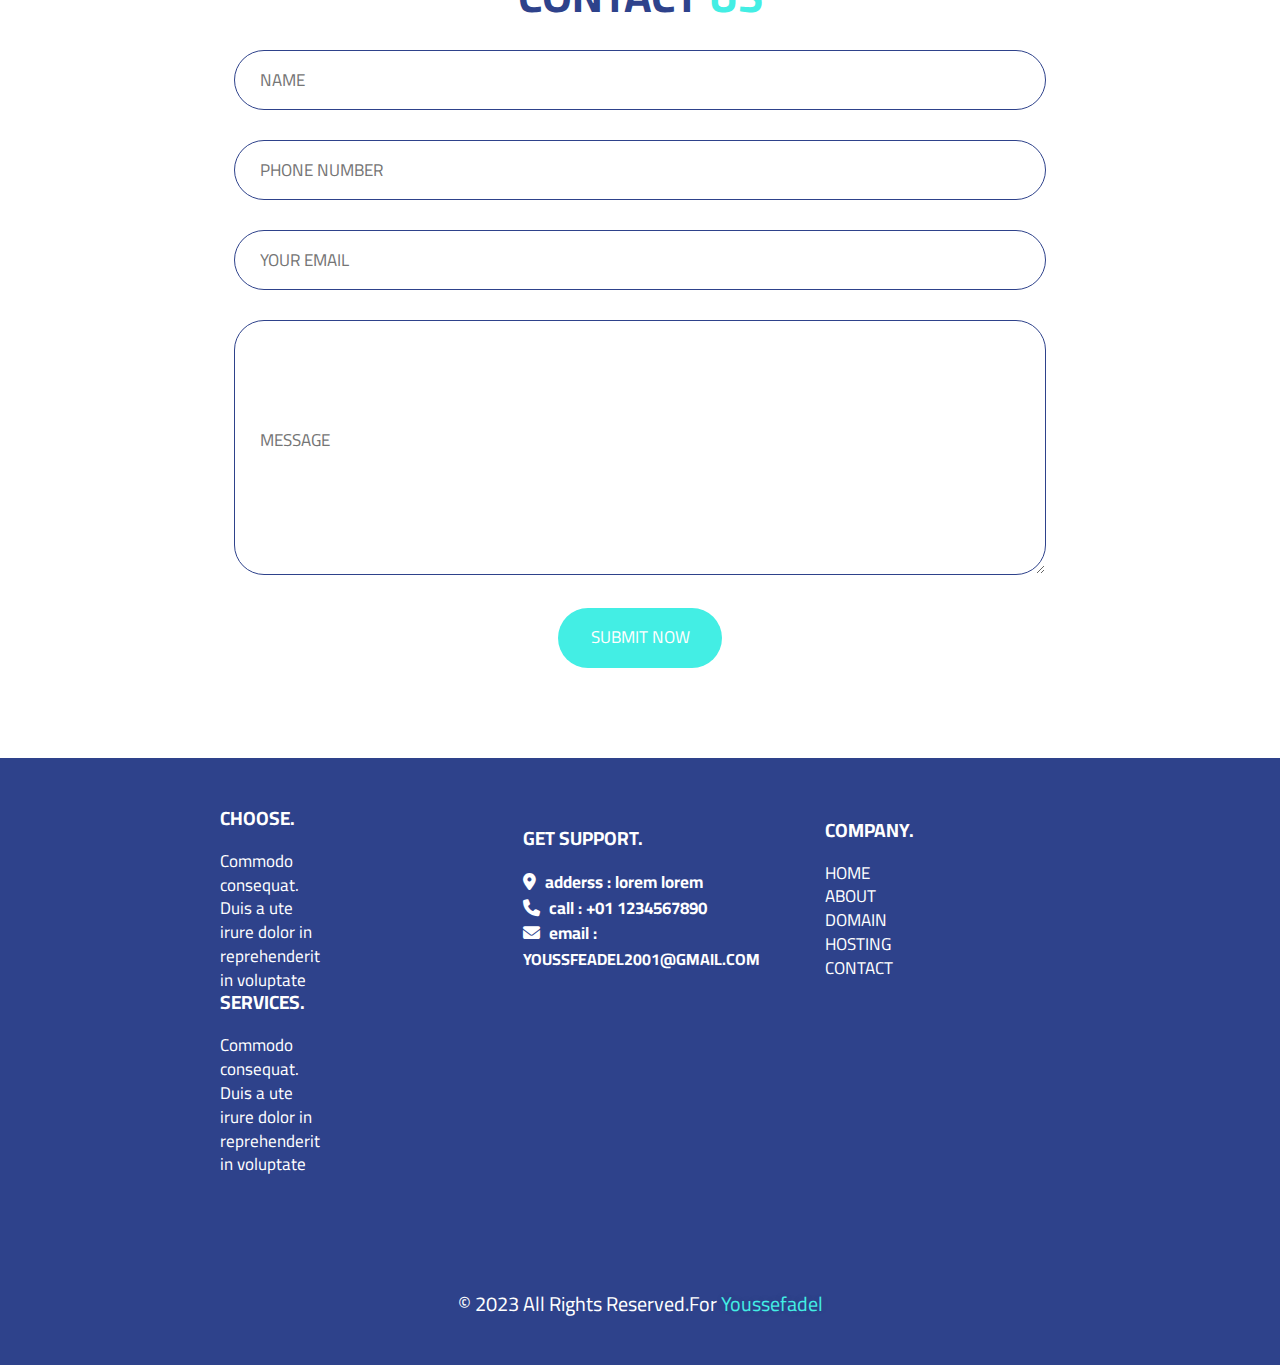
==== commit 182d8338: "Added Normailze File on css" ====
--- a/index.html
+++ b/index.html
@@ -15,6 +15,8 @@
     <link rel="stylesheet" href="css/main.css">
     <!-- Extarnal File With Responsive Web -->
     <link rel="stylesheet" href="css/Responsive.css">
+    <!-- normalize css -->
+    <link rel="stylesheet" href="css/normalize.css">
     <!-- font awosome laberary -->
     <link rel="stylesheet" href="css/all.css">
     <link rel="stylesheet" href="css/all.min.css">
--- a/css/main.css
+++ b/css/main.css
@@ -41,7 +41,7 @@
 }
 
 .baunnerWithHeaderAndHome {
-    background-image: url(./image/banner2.png);
+    background-image: url(../image/banner2.png);
     height: 100vh;
     background-repeat: no-repeat;
     background-position: center;
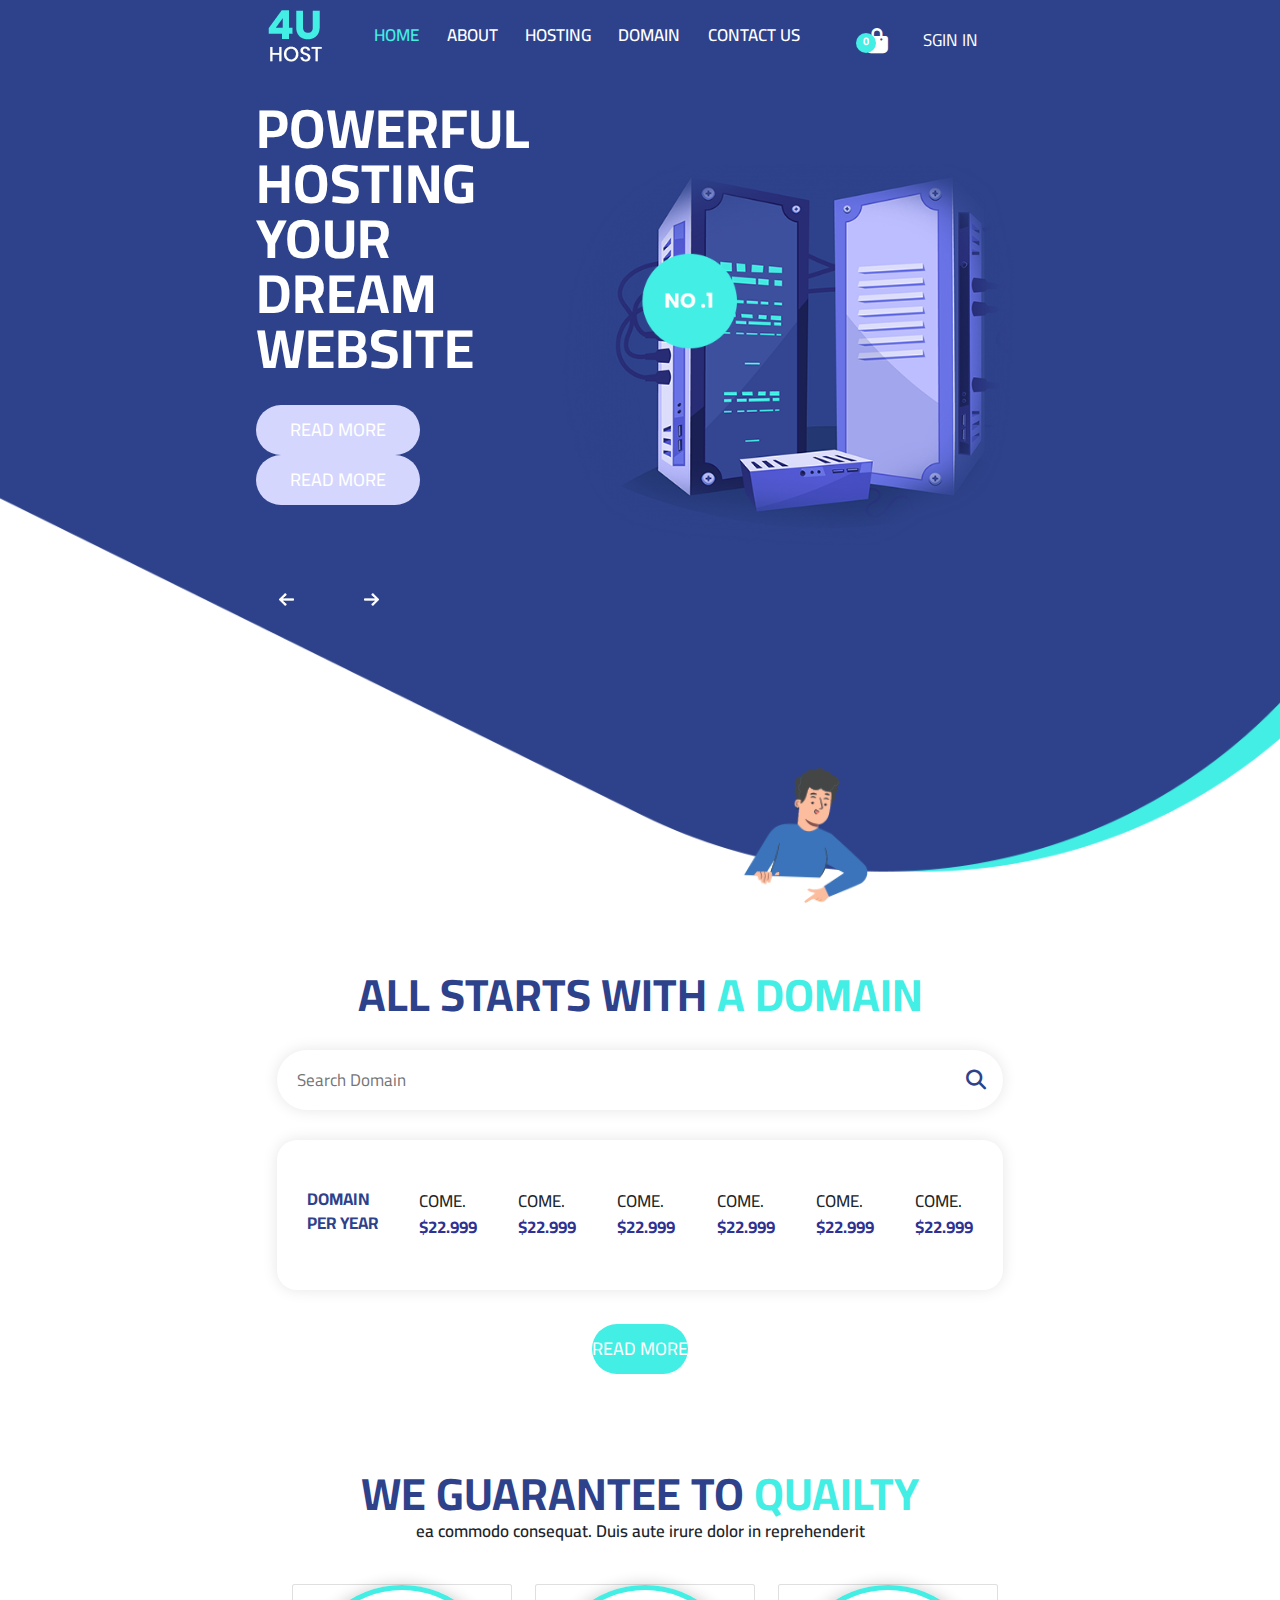
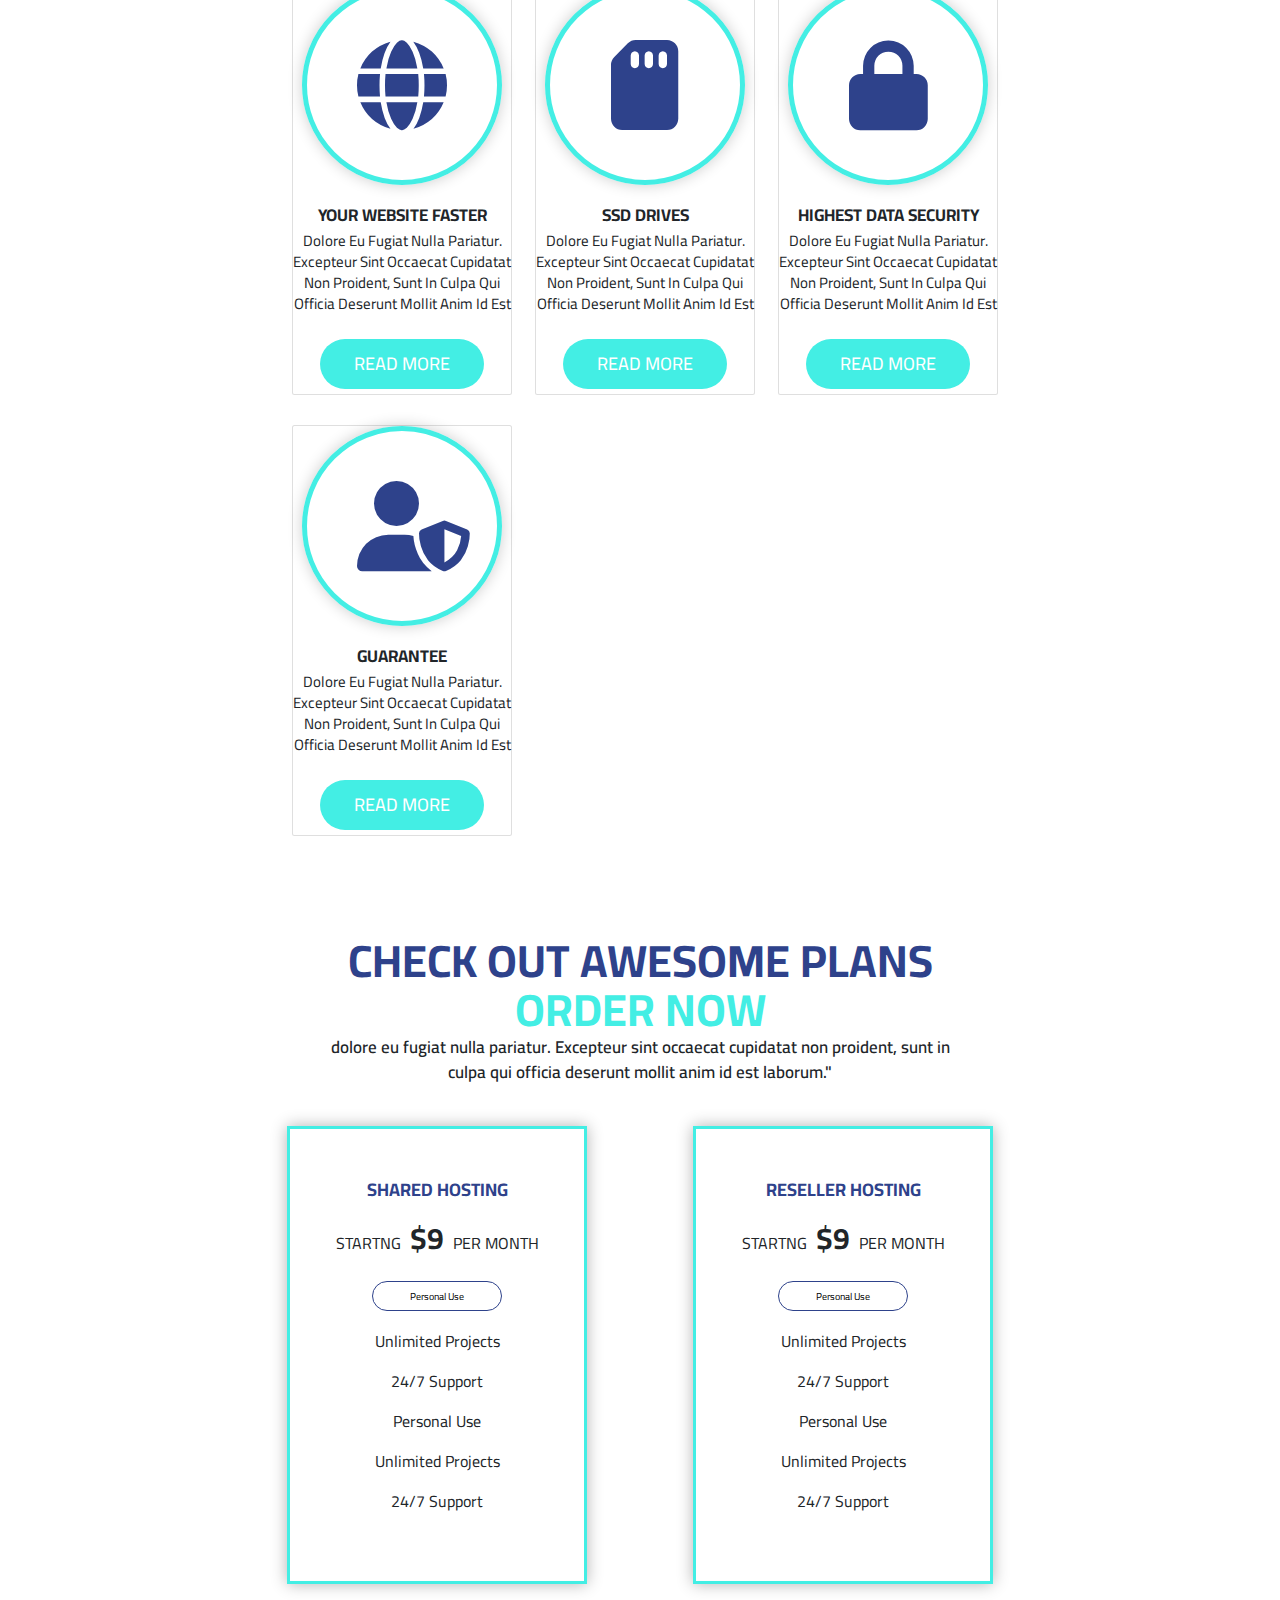
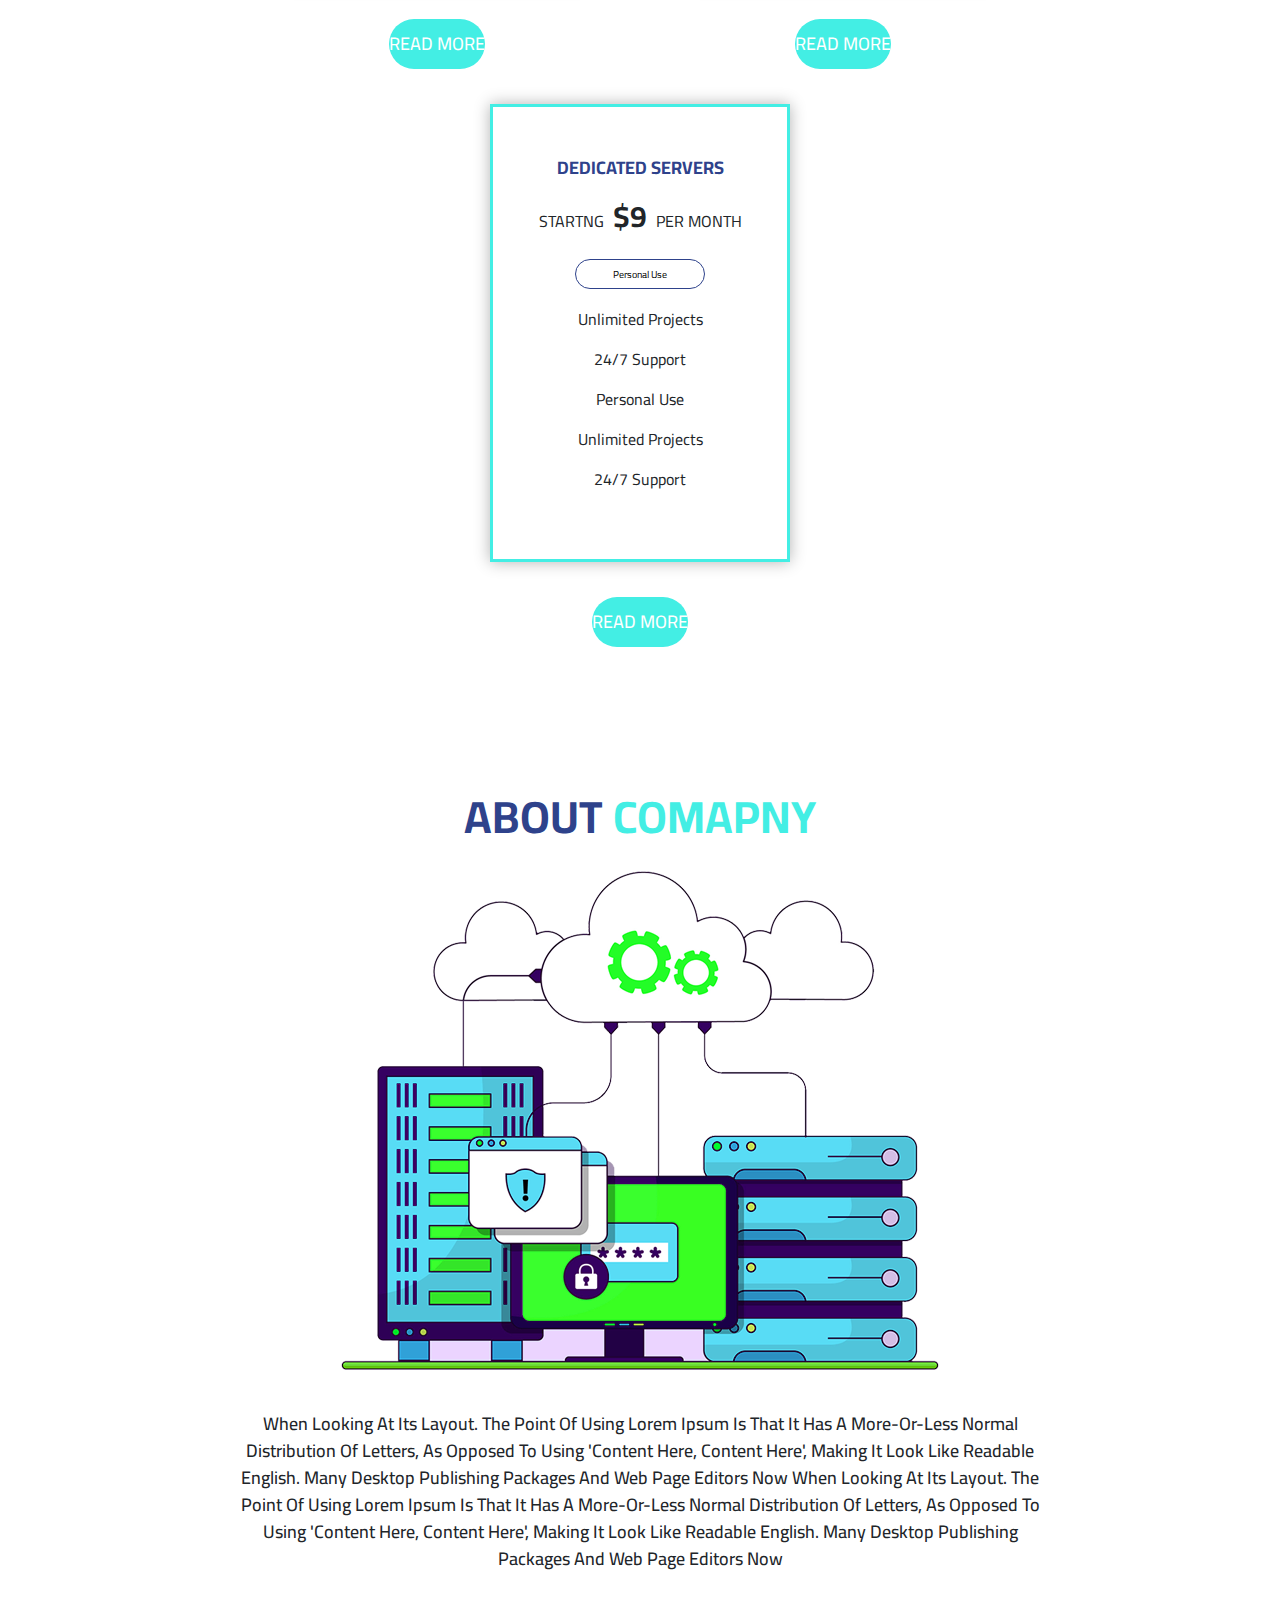
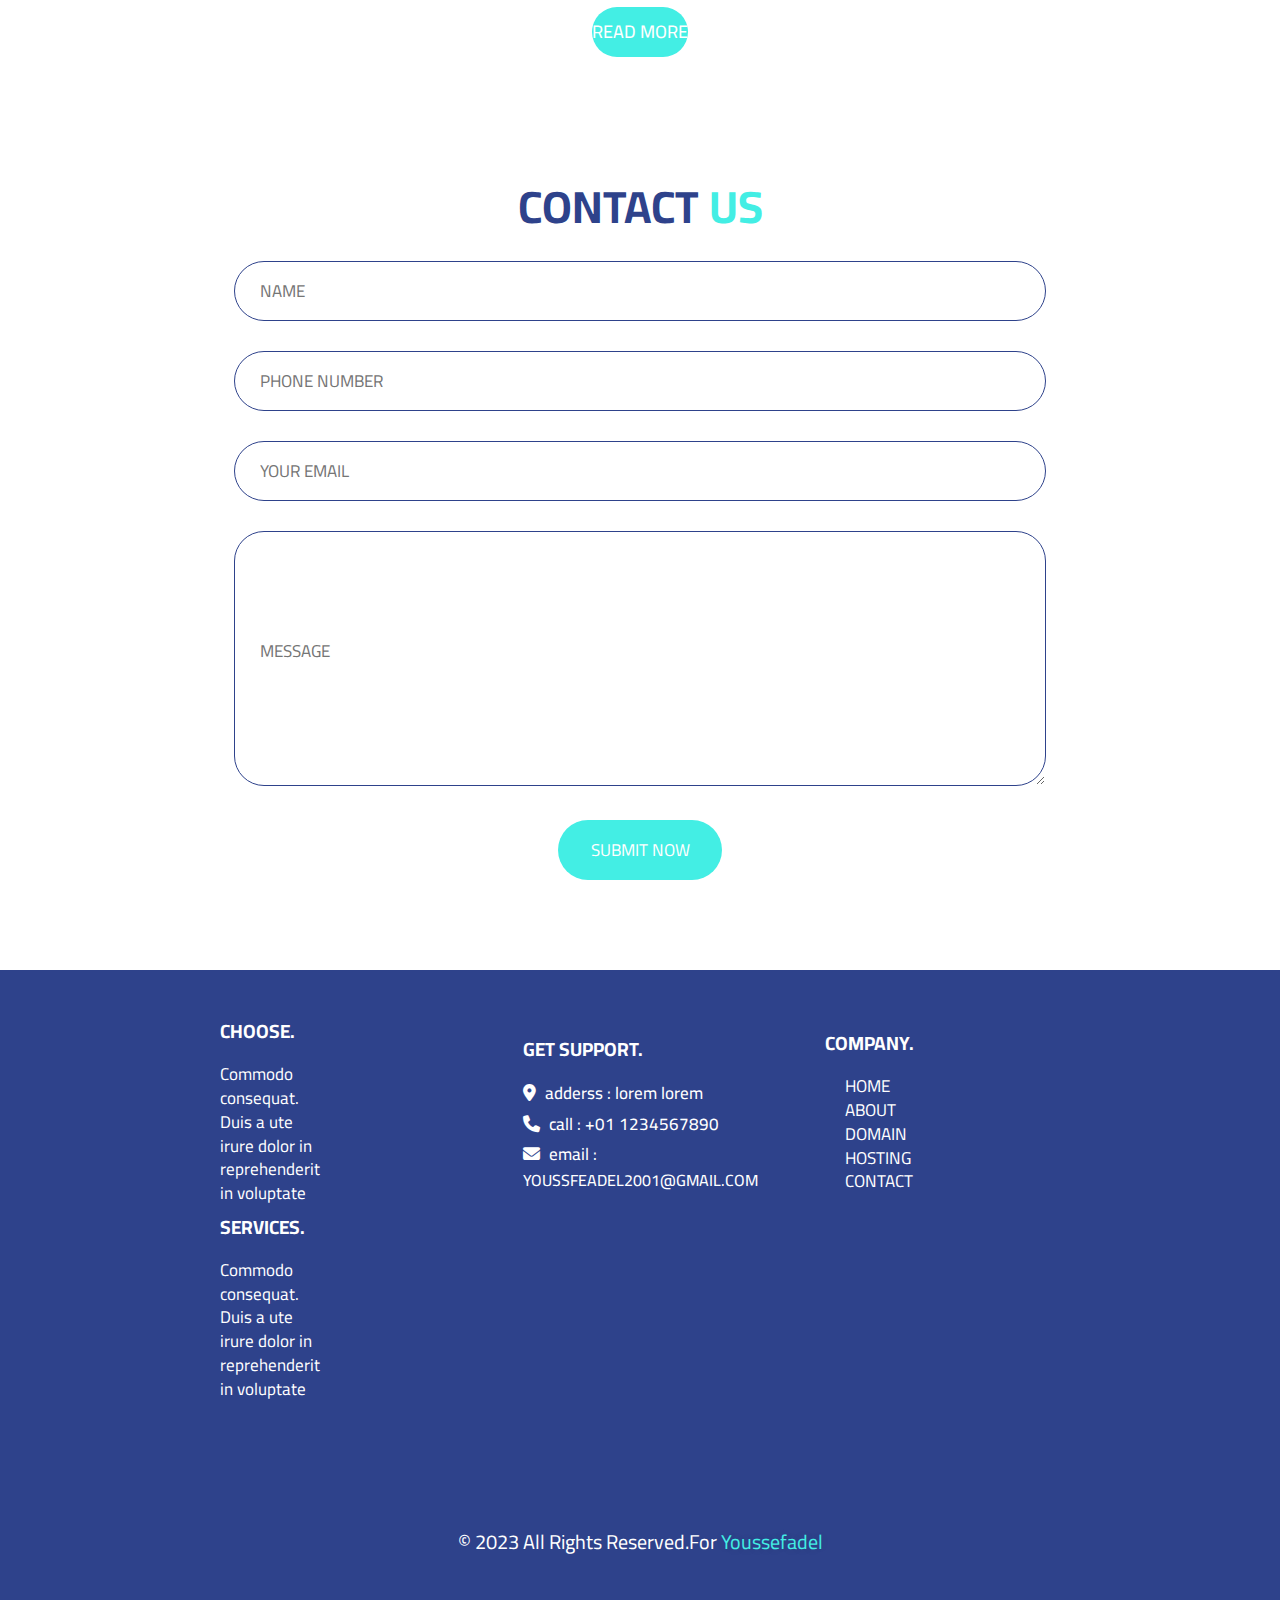
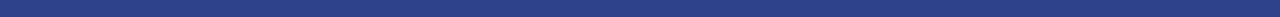
==== commit 6cfbe7e7: "Added File Bootstarp With html file" ====
--- a/index.html
+++ b/index.html
@@ -11,6 +11,8 @@
     <meta name="descraption" content="This Page For Ours "/>
     <!-- this name for Page -->
     <title>4uHost</title>
+    <!-- files bootstarp 5 -->
+    <link rel="stylesheet" href="css/bootstrap.min.css">
     <!-- this meta is extarnal file CSS -->
     <link rel="stylesheet" href="css/main.css">
     <!-- Extarnal File With Responsive Web -->
